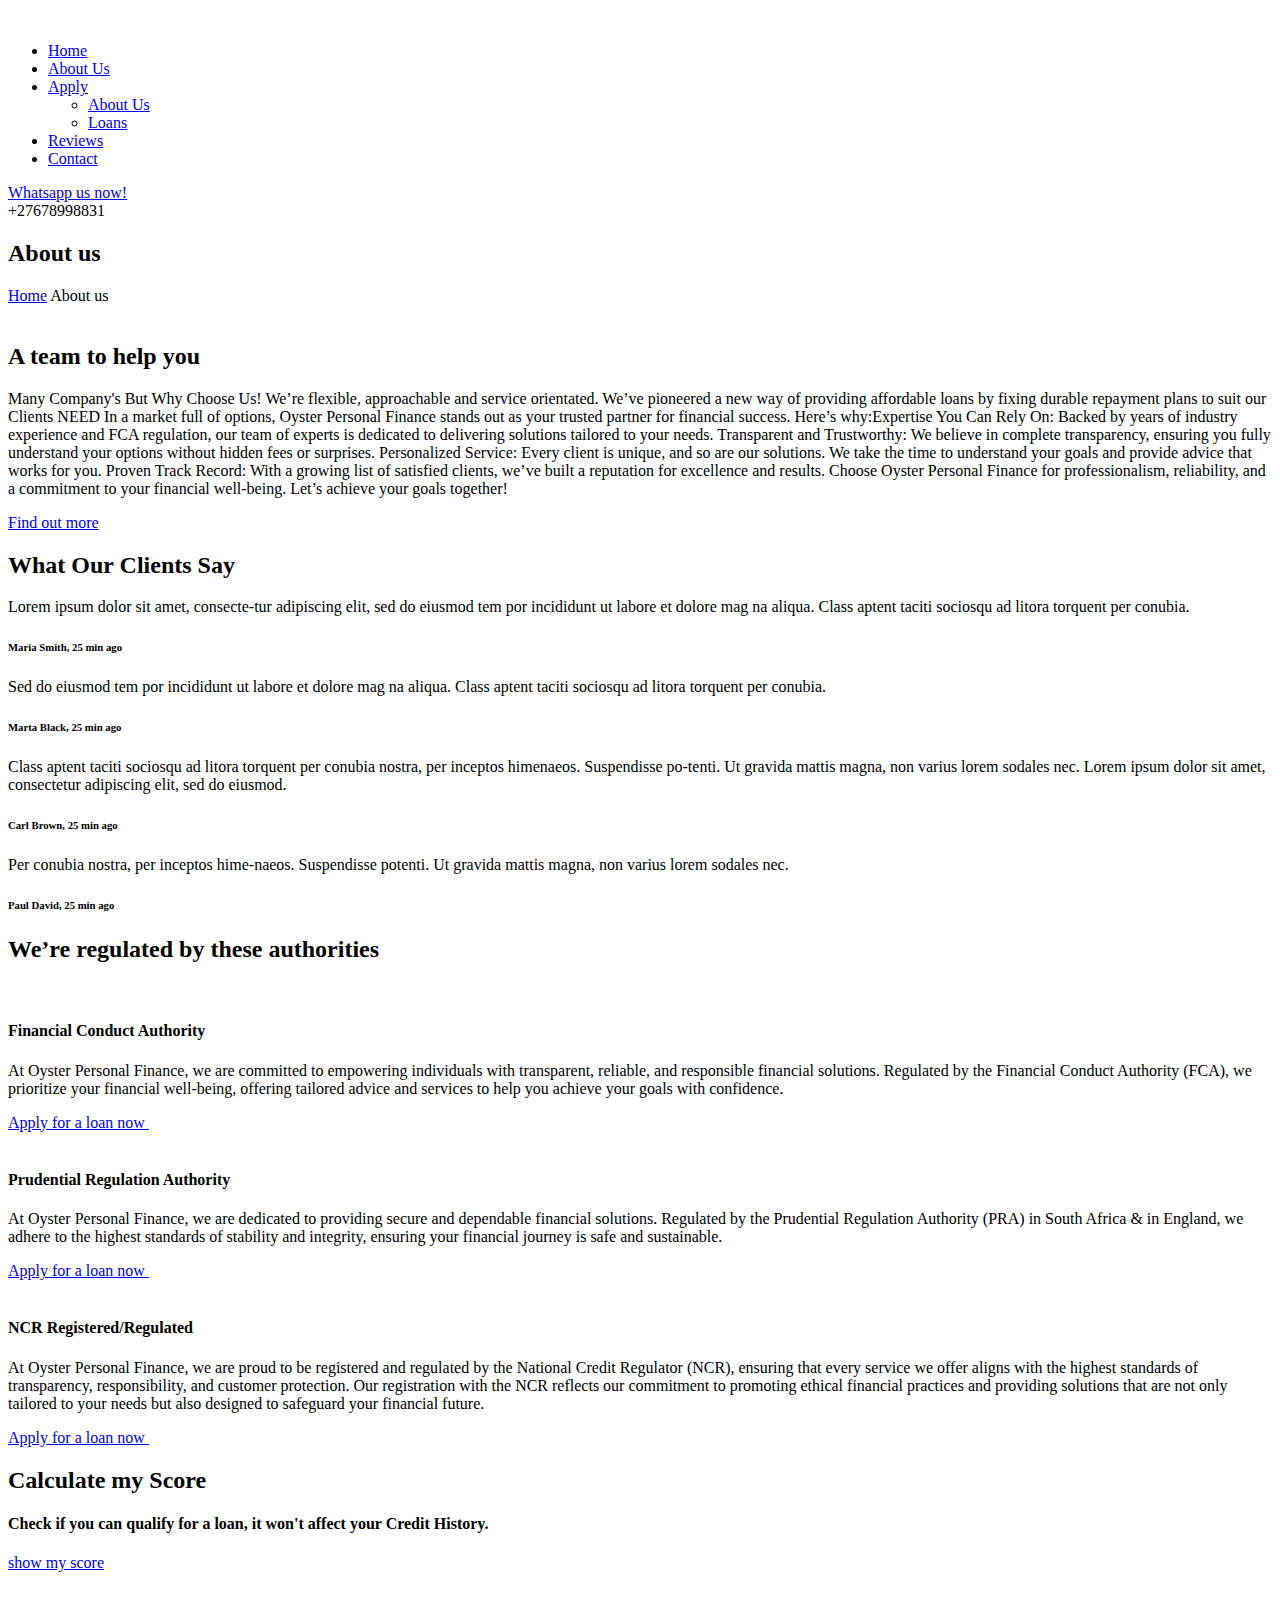
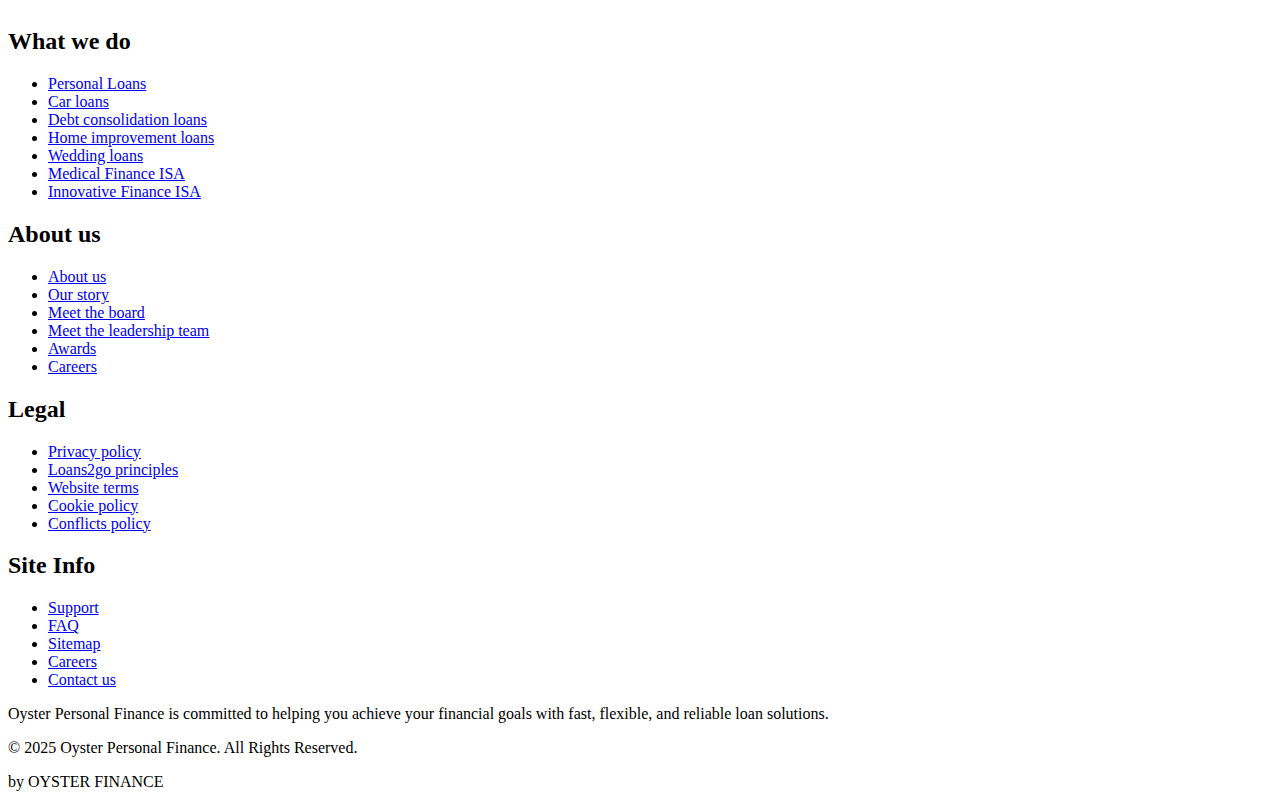
==== about-us.html @ 5c240708 "Add files via upload" ====
<!DOCTYPE html>
<html lang="zxx">
<head>
	<title>OYSTER PERSONAL FINANCE (PTY) LTD | Loans HTML Template</title>
	<meta charset="UTF-8">
	<meta name="description" content="loans HTML Template">
	<meta name="keywords" content="loans, html">
	<meta name="viewport" content="width=device-width, initial-scale=1.0">
	

	<!-- Favicon -->
	<link href="img/favicon.ico" rel="shortcut icon"/>

	<!-- Google font -->
	<link href="https://fonts.googleapis.com/css?family=Open+Sans:300,300i,400,400i,600,600i,700,700i,800,800i&display=swap" rel="stylesheet">
 
	<!-- Stylesheets -->
	<link rel="stylesheet" href="css/bootstrap.min.css"/>
	<link rel="stylesheet" href="css/font-awesome.min.css"/>
	<link rel="stylesheet" href="css/owl.carousel.min.css"/>
	<link rel="stylesheet" href="css/flaticon.css"/>
	<link rel="stylesheet" href="css/slicknav.min.css"/>

	<!-- Main Stylesheets -->
	<link rel="stylesheet" href="css/style.css"/>


	<!--[if lt IE 9]>
		<script src="https://oss.maxcdn.com/html5shiv/3.7.2/html5shiv.min.js"></script>
		<script src="https://oss.maxcdn.com/respond/1.4.2/respond.min.js"></script>
	<![endif]-->

</head>
<body>
	<!-- Page Preloder -->
	<div id="preloder">
		<div class="loader"></div>
	</div>

	<!-- Header Section -->
	<header class="header-section">
		<a href="index.html" class="site-logo">
			<img src="img/logo.png" alt="">
		</a>
		<nav class="header-nav">
			<ul class="main-menu">
				<li><a href="index.html" class="active">Home</a></li>
				<li><a href="about-us.html">About Us</a></li>
				<li><a href="#">Apply</a>
					<ul class="sub-menu">
						<li><a href="about-us.html">About Us</a></li>
						<li><a href="loans.html">Loans</a></li>
					</ul>
				</li>
				<li><a href="Reviews.html">Reviews</a></li>
				<li><a href="contact.html">Contact</a></li>
			</ul>
			<div class="header-right">
				<a href="#" class="hr-btn"><i class="flaticon-029-telephone-1"></i>Whatsapp us now! </a>
				<div class="hr-btn hr-btn-2">+27678998831</div>
			</div>
		</nav>
	</header>
	<!-- Header Section end -->

	<!-- Page top Section end -->
	<section class="page-top-section set-bg" data-setbg="img/page-top-bg/1.jpg">
		<div class="container">
			<h2>About us</h2>
			<nav class="site-breadcrumb">
				<a class="sb-item" href="#">Home</a>
				<span class="sb-item active">About us</span>
			</nav>
		</div>
	</section>
	<!-- Page top Section end -->

	<!-- About Section end -->
	<section class="about-section spad">
		<div class="container">
			<div class="row">
				<div class="col-lg-5">
					<img src="img/about-img.jpg" alt="">
				</div>
				<div class="col-lg-7">
					<div class="about-text">
						<h2>A team to help you</h2>
						<p>Many Company's But Why Choose Us!
We’re flexible, approachable and service orientated. We’ve pioneered a new way of providing affordable loans by fixing durable repayment plans to suit our Clients NEED In a market full of options, Oyster Personal Finance stands out as your trusted partner for financial success. Here’s why:Expertise You Can Rely On: Backed by years of industry experience and FCA regulation, our team of experts is dedicated to delivering solutions tailored to your needs. Transparent and Trustworthy: We believe in complete transparency, ensuring you fully understand your options without hidden fees or surprises. Personalized Service: Every client is unique, and so are our solutions. We take the time to understand your goals and provide advice that works for you. Proven Track Record: With a growing list of satisfied clients, we’ve built a reputation for excellence and results. Choose Oyster Personal Finance for professionalism, reliability, and a commitment to your financial well-being. Let’s achieve your goals together!</p>
						<a href="#" class="site-btn">Find out more</a>
					</div>
				</div>
			</div>
		</div>
	</section>
	<!-- About Section end -->

	<!-- Review Section end -->
	<section class="review-section spad">
		<div class="container">
			<div class="text-center text-white mb-5 pb-2">
				<h2>What Our Clients Say</h2>
			</div>
			<div class="row">
				<div class="col-lg-3 col-sm-6">
					<div class="review-item">
						<div class="rating">
							<i class="fa fa-star"></i>
							<i class="fa fa-star"></i>
							<i class="fa fa-star"></i>
							<i class="fa fa-star"></i>
							<i class="fa fa-star"></i>
						</div>
						<p>Lorem ipsum dolor sit amet, consecte-tur adipiscing elit, sed do eiusmod tem por incididunt ut labore et dolore mag na aliqua.  Class aptent taciti sociosqu ad litora torquent per conubia.</p>
						<h6>Maria Smith, <span>25 min ago</span></h6>
					</div>
				</div>
				<div class="col-lg-3 col-sm-6">
					<div class="review-item">
						<div class="rating">
							<i class="fa fa-star"></i>
							<i class="fa fa-star"></i>
							<i class="fa fa-star"></i>
							<i class="fa fa-star"></i>
							<i class="fa fa-star"></i>
						</div>
						<p>Sed do eiusmod tem por incididunt ut labore et dolore mag na aliqua.  Class aptent taciti sociosqu ad litora torquent per conubia.</p>
						<h6>Marta Black, <span>25 min ago</span></h6>
					</div>
				</div>
				<div class="col-lg-3 col-sm-6">
					<div class="review-item">
						<div class="rating">
							<i class="fa fa-star"></i>
							<i class="fa fa-star"></i>
							<i class="fa fa-star"></i>
							<i class="fa fa-star"></i>
							<i class="fa fa-star"></i>
						</div>
						<p>Class aptent taciti sociosqu ad litora torquent per conubia nostra, per inceptos himenaeos. Suspendisse po-tenti. Ut gravida mattis magna, non varius lorem sodales nec. Lorem ipsum dolor sit amet, consectetur adipiscing elit, sed do eiusmod.</p>
						<h6>Carl Brown, <span>25 min ago</span></h6>
					</div>
				</div>
				<div class="col-lg-3 col-sm-6">
					<div class="review-item">
						<div class="rating">
							<i class="fa fa-star"></i>
							<i class="fa fa-star"></i>
							<i class="fa fa-star"></i>
							<i class="fa fa-star"></i>
							<i class="fa fa-star"></i>
						</div>
						<p>Per conubia nostra, per inceptos hime-naeos. Suspendisse potenti. Ut gravida mattis magna, non varius lorem sodales nec.</p>
						<h6>Paul David, <span>25 min ago</span></h6>
					</div>
				</div>
			</div>
		</div>
	</section>
	<!-- Review Section end -->
	
	<!-- Authorities Section end -->
	<section class="authorities-section spad">
		<div class="container">
			<div class="text-center">
				<h2>We’re regulated by these authorities</h2>
			</div>
			<div class="row">
				<div class="col-lg-4">
					<div class="authoritie-item">
						<img src="img/brands/1.png" alt="">
						<h4>Financial Conduct Authority</h4>
						<p>At Oyster Personal Finance, we are committed to empowering individuals with transparent, reliable, and responsible financial solutions. Regulated by the Financial Conduct Authority (FCA), we prioritize your financial well-being, offering tailored advice and services to help you achieve your goals with confidence.</p>
						<a href="#" class="readmore">Apply for a loan now <img src="img/arrow.png" alt=""></a>
					</div>
				</div>
				<div class="col-lg-4">
					<div class="authoritie-item">
						<img src="img/brands/2.png" alt="">
						<h4>Prudential Regulation Authority</h4>
						<p>At Oyster Personal Finance, we are dedicated to providing secure and dependable financial solutions. Regulated by the Prudential Regulation Authority (PRA) in South Africa & in England, we adhere to the highest standards of stability and integrity, ensuring your financial journey is safe and sustainable.</p>
						<a href="#" class="readmore">Apply for a loan now <img src="img/arrow.png" alt=""></a>
					</div>
				</div>
				<div class="col-lg-4">
					<div class="authoritie-item">
						<img src="img/brands/3.png" alt="">
						<h4>NCR Registered/Regulated</h4>
						<p>At Oyster Personal Finance, we are proud to be registered and regulated by the National Credit Regulator (NCR), ensuring that every service we offer aligns with the highest standards of transparency, responsibility, and customer protection. Our registration with the NCR reflects our commitment to promoting ethical financial practices and providing solutions that are not only tailored to your needs but also designed to safeguard your financial future.</p>
						<a href="#" class="readmore">Apply for a loan now <img src="img/arrow.png" alt=""></a>
					</div>
				</div>
			</div>
		</div>
	</section>
	<!-- Authorities Section end -->

	<!-- Score Section end -->
	<section class="score-section text-white set-bg" data-setbg="img/score-bg.jpg">
		<div class="container">
			<div class="row">
				<div class="col-xl-6 col-lg-8">
					<h2>Calculate my Score</h2>
					<h4>Check if you can qualify for a loan, it won't affect your Credit History.</h4>
					<a href="#" class="site-btn sb-big">show my score</a>
				</div>
			</div>
			<img src="img/hand.png" alt="" class="hand-img">
		</div>
	</section>
	<!-- Score Section end -->

	<!-- Footer Section -->
	<footer class="footer-section">
		<div class="container">
			<a href="index.html" class="footer-logo">
				<img src="img/logo.png" alt="">
			</a>
			<div class="row">
				<div class="col-lg-3 col-sm-6">
					<div class="footer-widget">
						<h2>What we do</h2>
						<ul>
							<li><a href="#">Personal Loans</a></li>
							<li><a href="#">Car loans</a></li>
							<li><a href="#">Debt consolidation loans</a></li>
							<li><a href="#">Home improvement loans</a></li>
							<li><a href="#"> Wedding loans</a></li>
							<li><a href="#">Medical Finance ISA</a></li>
							<li><a href="#">Innovative Finance ISA</a></li>
						</ul>
					</div>
				</div>
				<div class="col-lg-3 col-sm-6">
					<div class="footer-widget">
						<h2>About us</h2>
						<ul>
							<li><a href="#">About us</a></li>
							<li><a href="#">Our story</a></li>
							<li><a href="#">Meet the board</a></li>
							<li><a href="#">Meet the leadership team</a></li>
							<li><a href="#">Awards</a></li>
							<li><a href="#">Careers</a></li>
						</ul>
					</div>
				</div>
				<div class="col-lg-3 col-sm-6">
					<div class="footer-widget">
						<h2>Legal</h2>
						<ul>
							<li><a href="#">Privacy policy</a></li>
							<li><a href="#">Loans2go principles</a></li>
							<li><a href="#">Website terms</a></li>
							<li><a href="#">Cookie policy</a></li>
							<li><a href="#">Conflicts policy</a></li>
						</ul>
					</div>
				</div>
				<div class="col-lg-3 col-sm-6">
					<div class="footer-widget">
						<h2>Site Info</h2>
						<ul>
							<li><a href="#">Support</a></li>
							<li><a href="#">FAQ</a></li>
							<li><a href="#">Sitemap</a></li>
							<li><a href="#">Careers</a></li>
							<li><a href="#">Contact us</a></li>
						</ul>
					</div>
				</div>
			</div>
			<p>Oyster Personal Finance is committed to helping you achieve your financial goals with fast, flexible, and reliable loan solutions.</p>
                <p>&copy; 2025 Oyster Personal Finance. All Rights Reserved.</p>
			<div class=Made with <i class="fa fa-heart-o" aria-hidden="true"></i> by OYSTER FINANCE</a>
</div>
	</footer>
	<!-- Footer Section end -->
	
	<!--====== Javascripts & Jquery ======-->
	<script src="js/jquery-3.2.1.min.js"></script>
	<script src="js/bootstrap.min.js"></script>
	<script src="js/jquery.slicknav.min.js"></script>
	<script src="js/owl.carousel.min.js"></script>
	<script src="js/jquery-ui.min.js"></script>
	<script src="js/main.js"></script>

	</body>
</html>
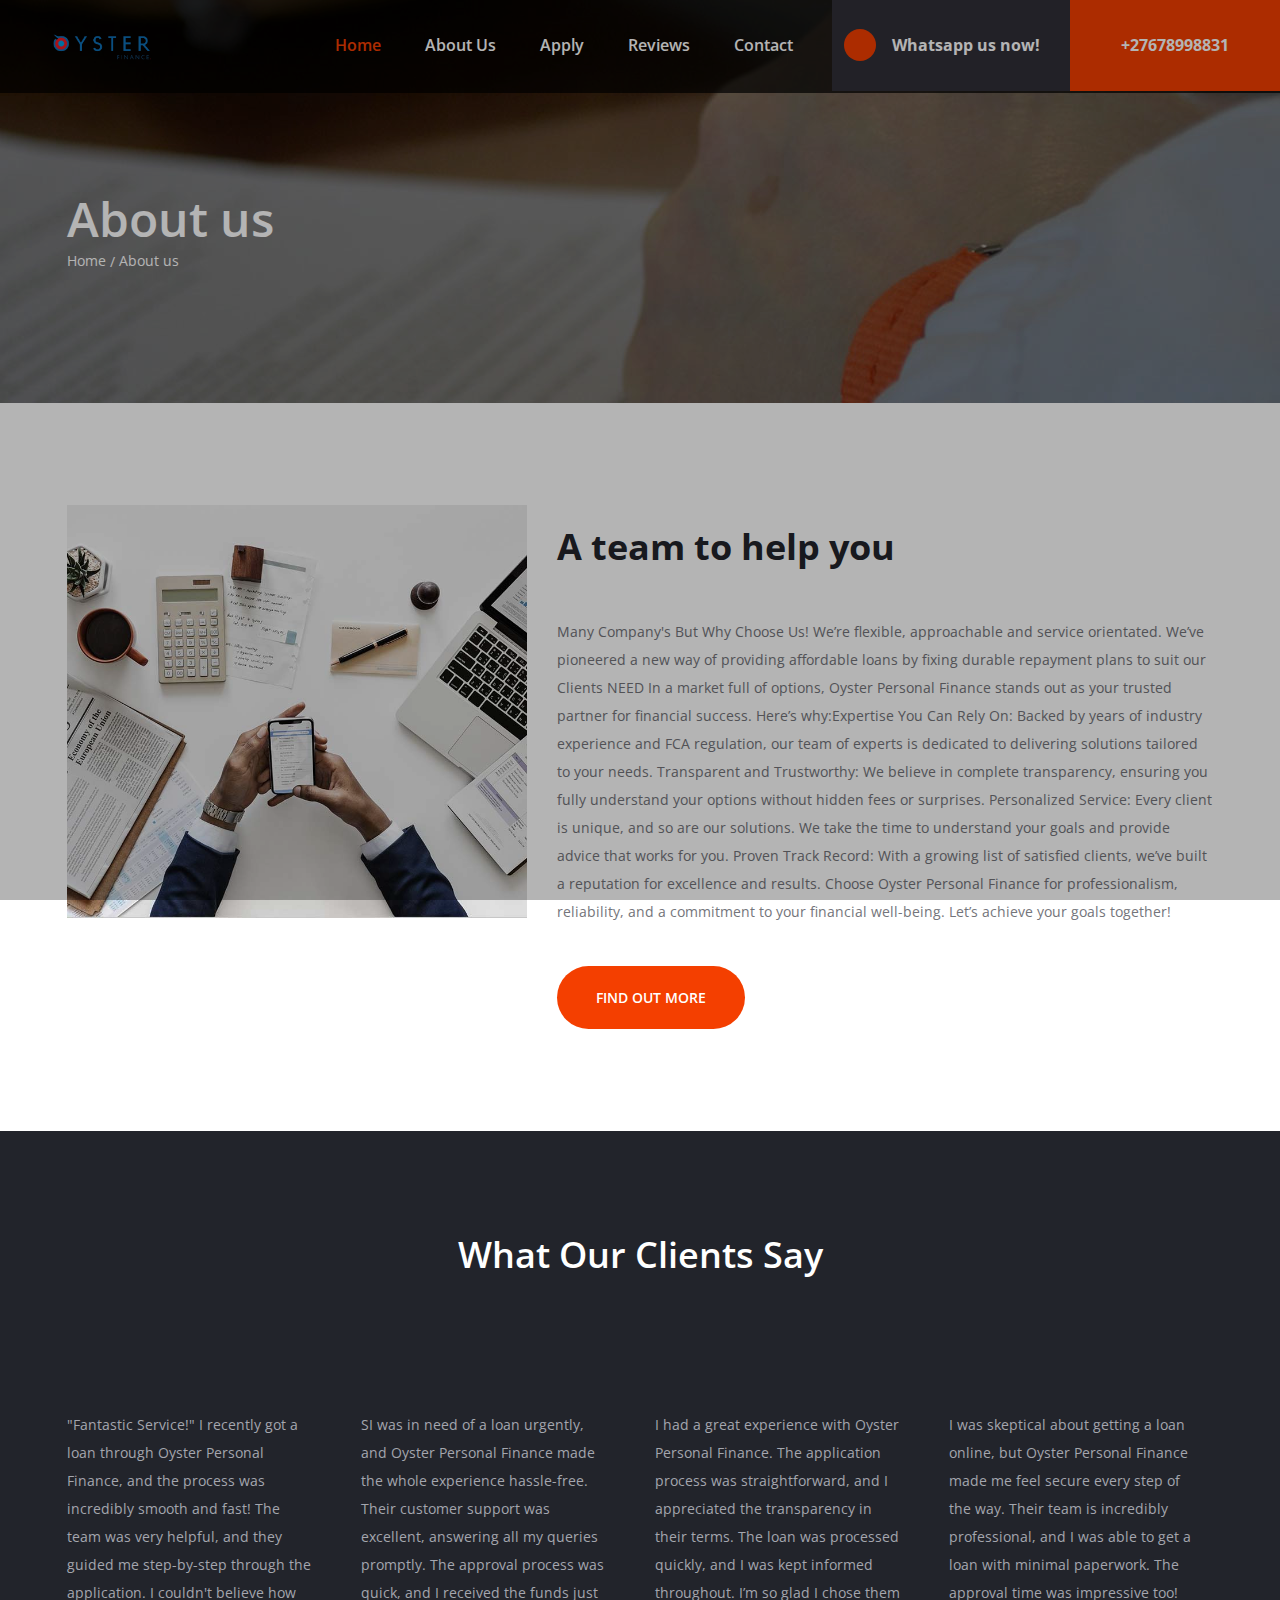
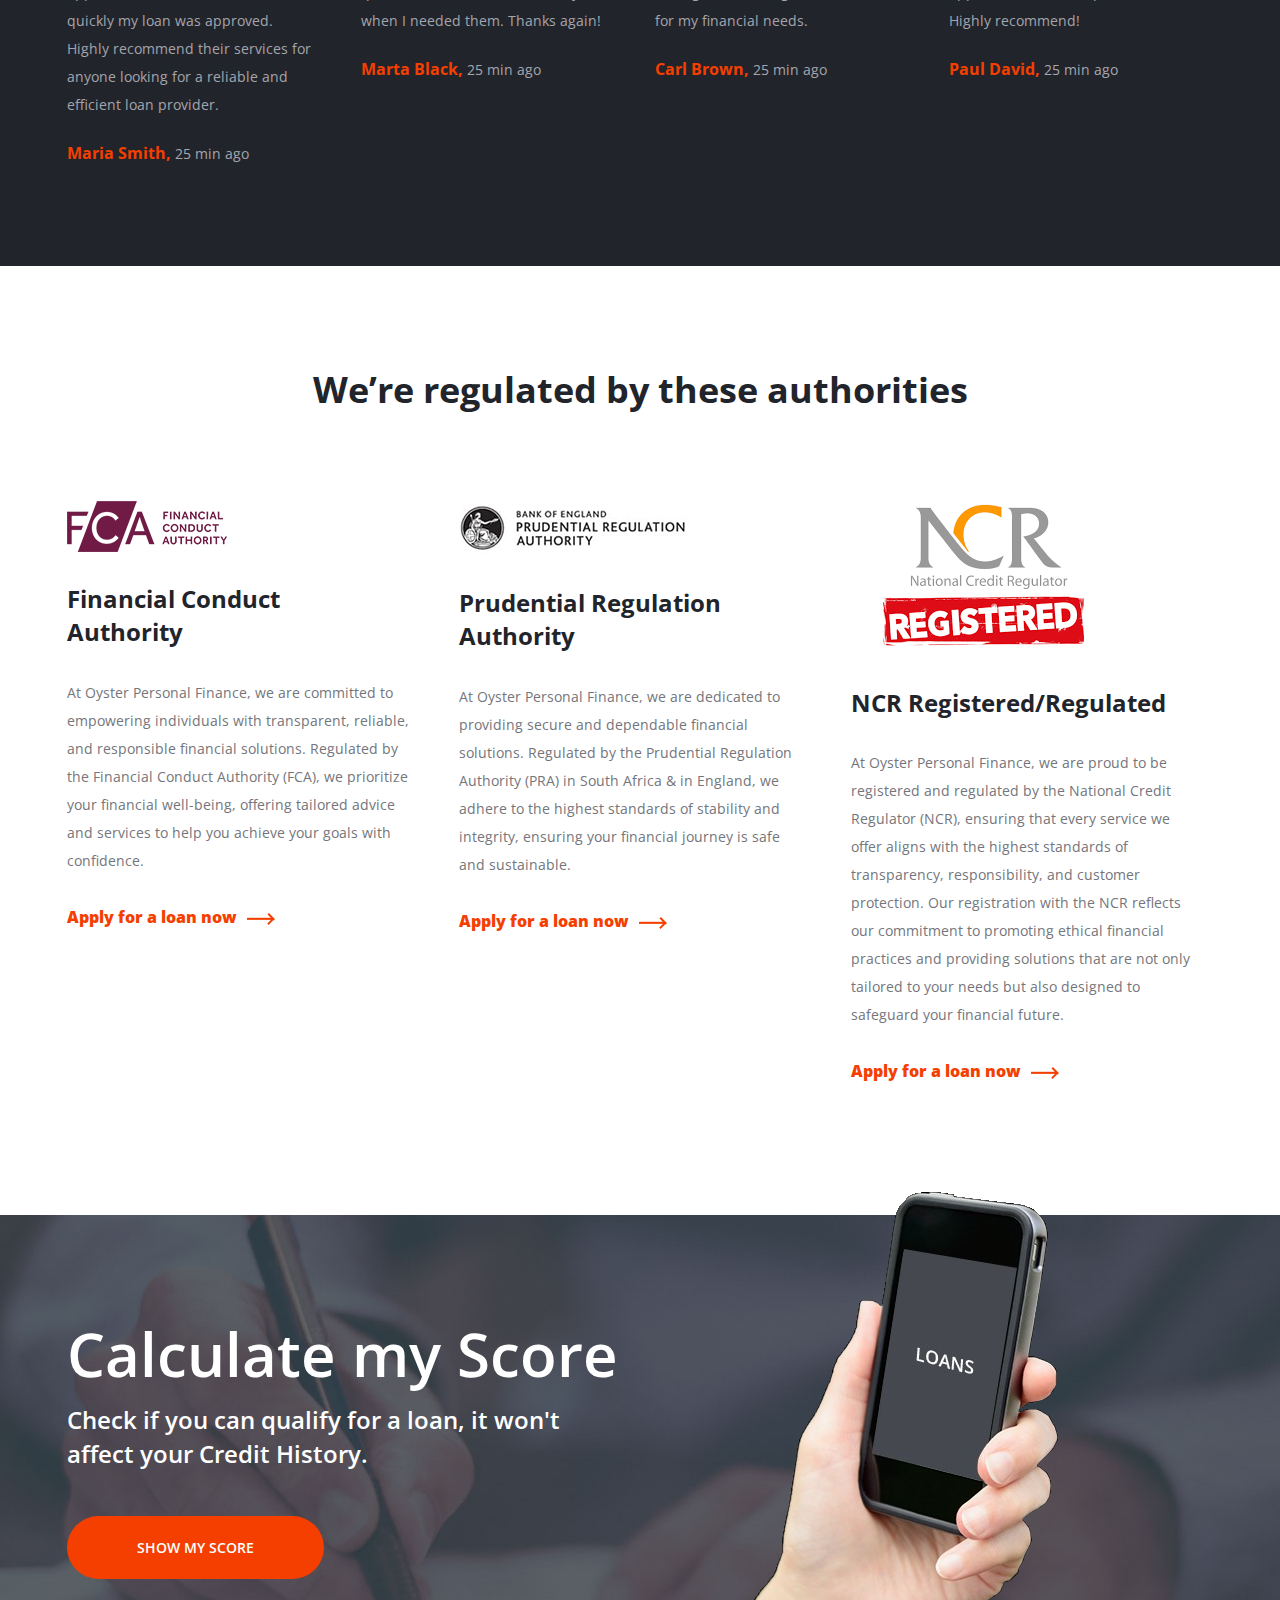
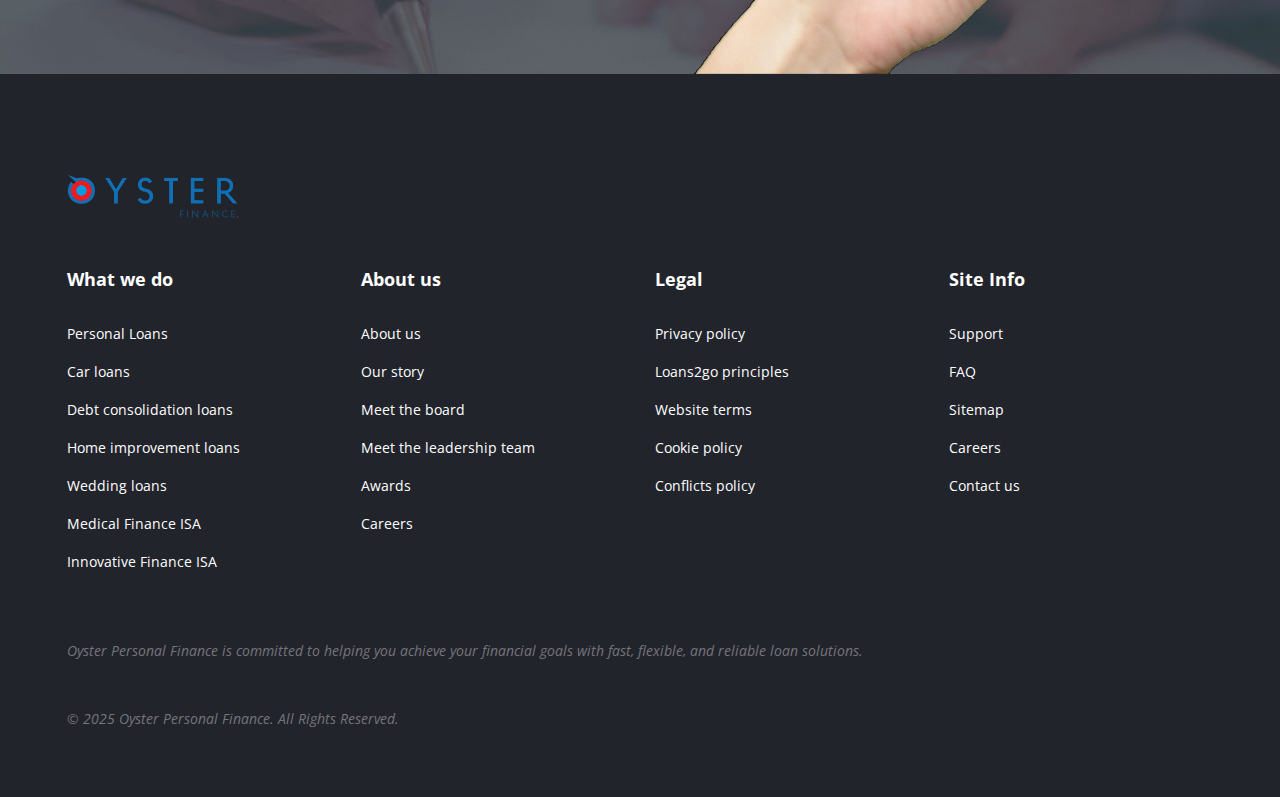
==== commit 603dcefc: "Update about-us.html" ====
--- a/about-us.html
+++ b/about-us.html
@@ -111,7 +111,7 @@
 							<i class="fa fa-star"></i>
 							<i class="fa fa-star"></i>
 						</div>
-						<p>Lorem ipsum dolor sit amet, consecte-tur adipiscing elit, sed do eiusmod tem por incididunt ut labore et dolore mag na aliqua.  Class aptent taciti sociosqu ad litora torquent per conubia.</p>
+						<p>"Fantastic Service!" I recently got a loan through Oyster Personal Finance, and the process was incredibly smooth and fast! The team was very helpful, and they guided me step-by-step through the application. I couldn't believe how quickly my loan was approved. Highly recommend their services for anyone looking for a reliable and efficient loan provider.</p>
 						<h6>Maria Smith, <span>25 min ago</span></h6>
 					</div>
 				</div>
@@ -124,7 +124,7 @@
 							<i class="fa fa-star"></i>
 							<i class="fa fa-star"></i>
 						</div>
-						<p>Sed do eiusmod tem por incididunt ut labore et dolore mag na aliqua.  Class aptent taciti sociosqu ad litora torquent per conubia.</p>
+						<p>SI was in need of a loan urgently, and Oyster Personal Finance made the whole experience hassle-free. Their customer support was excellent, answering all my queries promptly. The approval process was quick, and I received the funds just when I needed them. Thanks again!</p>
 						<h6>Marta Black, <span>25 min ago</span></h6>
 					</div>
 				</div>
@@ -137,7 +137,7 @@
 							<i class="fa fa-star"></i>
 							<i class="fa fa-star"></i>
 						</div>
-						<p>Class aptent taciti sociosqu ad litora torquent per conubia nostra, per inceptos himenaeos. Suspendisse po-tenti. Ut gravida mattis magna, non varius lorem sodales nec. Lorem ipsum dolor sit amet, consectetur adipiscing elit, sed do eiusmod.</p>
+						<p>I had a great experience with Oyster Personal Finance. The application process was straightforward, and I appreciated the transparency in their terms. The loan was processed quickly, and I was kept informed throughout. I’m so glad I chose them for my financial needs.</p>
 						<h6>Carl Brown, <span>25 min ago</span></h6>
 					</div>
 				</div>
@@ -150,7 +150,7 @@
 							<i class="fa fa-star"></i>
 							<i class="fa fa-star"></i>
 						</div>
-						<p>Per conubia nostra, per inceptos hime-naeos. Suspendisse potenti. Ut gravida mattis magna, non varius lorem sodales nec.</p>
+						<p>I was skeptical about getting a loan online, but Oyster Personal Finance made me feel secure every step of the way. Their team is incredibly professional, and I was able to get a loan with minimal paperwork. The approval time was impressive too! Highly recommend!</p>
 						<h6>Paul David, <span>25 min ago</span></h6>
 					</div>
 				</div>
--- a/css/flaticon.css
+++ b/css/flaticon.css
@@ -0,0 +1,69 @@
+	/*
+  	Flaticon icon font: Flaticon
+  	Creation date: 09/01/2018 08:14
+  	*/
+
+@font-face {
+  font-family: "Flaticon";
+  src: url("../icon-fonts/Flaticon.eot");
+  src: url("../icon-fonts/Flaticon.eot?#iefix") format("embedded-opentype"),
+       url("../icon-fonts/Flaticon.woff") format("woff"),
+       url("../icon-fonts/Flaticon.ttf") format("truetype"),
+       url("../icon-fonts/Flaticon.svg#Flaticon") format("svg");
+  font-weight: normal;
+  font-style: normal;
+}
+
+@media screen and (-webkit-min-device-pixel-ratio:0) {
+  @font-face {
+    font-family: "Flaticon";
+    src: url("../icon-fonts/Flaticon.svg#Flaticon") format("svg");
+  }
+}
+
+[class^="flaticon-"]:before, [class*=" flaticon-"]:before,
+[class^="flaticon-"]:after, [class*=" flaticon-"]:after {   
+  font-family: Flaticon;
+  font-style: normal;
+}
+
+.flaticon-001-headset:before { content: "\f100"; }
+.flaticon-002-woman:before { content: "\f101"; }
+.flaticon-003-like:before { content: "\f102"; }
+.flaticon-004-assistance:before { content: "\f103"; }
+.flaticon-005-megaphone:before { content: "\f104"; }
+.flaticon-006-smartphone-2:before { content: "\f105"; }
+.flaticon-007-house:before { content: "\f106"; }
+.flaticon-008-id-card:before { content: "\f107"; }
+.flaticon-009-fax:before { content: "\f108"; }
+.flaticon-010-contract:before { content: "\f109"; }
+.flaticon-011-smartphone-1:before { content: "\f10a"; }
+.flaticon-012-24-hours:before { content: "\f10b"; }
+.flaticon-013-mail:before { content: "\f10c"; }
+.flaticon-014-agenda-1:before { content: "\f10d"; }
+.flaticon-015-worldwide-1:before { content: "\f10e"; }
+.flaticon-016-smartphone:before { content: "\f10f"; }
+.flaticon-017-mobile-phone:before { content: "\f110"; }
+.flaticon-018-map:before { content: "\f111"; }
+.flaticon-019-message:before { content: "\f112"; }
+.flaticon-020-telephone-3:before { content: "\f113"; }
+.flaticon-021-email:before { content: "\f114"; }
+.flaticon-022-agenda:before { content: "\f115"; }
+.flaticon-023-worldwide:before { content: "\f116"; }
+.flaticon-024-laptop:before { content: "\f117"; }
+.flaticon-025-arroba:before { content: "\f118"; }
+.flaticon-026-chat-1:before { content: "\f119"; }
+.flaticon-027-mouse:before { content: "\f11a"; }
+.flaticon-028-telephone-2:before { content: "\f11b"; }
+.flaticon-029-telephone-1:before { content: "\f11c"; }
+.flaticon-030-telephone:before { content: "\f11d"; }
+.flaticon-031-link:before { content: "\f11e"; }
+.flaticon-032-placeholder:before { content: "\f11f"; }
+.flaticon-033-chat:before { content: "\f120"; }
+.flaticon-034-printer:before { content: "\f121"; }
+.flaticon-035-calendar:before { content: "\f122"; }
+.flaticon-036-customer-service:before { content: "\f123"; }
+.flaticon-037-responsive:before { content: "\f124"; }
+.flaticon-038-wall-clock:before { content: "\f125"; }
+.flaticon-039-info:before { content: "\f126"; }
+.flaticon-040-sms:before { content: "\f127"; }--- a/css/style.css
+++ b/css/style.css
@@ -0,0 +1,1608 @@
+/* =================================
+------------------------------------
+  oyster finance | Loans HTML Template
+  Version: 1.0
+ ------------------------------------
+ ====================================*/
+
+/*----------------------------------------*/
+/* Template default CSS
+/*----------------------------------------*/
+
+html,
+body {
+	height: 100%;
+	font-family: "Open Sans", sans-serif;
+	-webkit-font-smoothing: antialiased;
+	font-smoothing: antialiased;
+}
+
+h1,
+h2,
+h3,
+h4,
+h5,
+h6 {
+	margin: 0;
+	color: #22242b;
+	font-weight: 600;
+}
+
+h1 {
+	font-size: 70px;
+}
+
+h2 {
+	font-size: 36px;
+}
+
+h3 {
+	font-size: 30px;
+}
+
+h4 {
+	font-size: 24px;
+}
+
+h5 {
+	font-size: 18px;
+}
+
+h6 {
+	font-size: 16px;
+}
+
+p {
+	font-size: 14px;
+	color: #74757b;
+	line-height: 2;
+}
+
+img {
+	max-width: 100%;
+}
+
+input:focus,
+select:focus,
+button:focus,
+textarea:focus {
+	outline: none;
+}
+
+a:hover,
+a:focus {
+	text-decoration: none;
+	outline: none;
+}
+
+ul,
+ol {
+	padding: 0;
+	margin: 0;
+}
+
+/*---------------------
+Helper CSS
+ -----------------------*/
+
+.section-title {
+	text-align: center;
+}
+
+.section-title h2 {
+	font-size: 36px;
+}
+
+.set-bg {
+	background-repeat: no-repeat;
+	background-size: cover;
+	background-position: top center;
+}
+
+.spad {
+	padding-top: 102px;
+	padding-bottom: 102px;
+}
+
+.text-white h1,
+.text-white h2,
+.text-white h3,
+.text-white h4,
+.text-white h5,
+.text-white h6,
+.text-white p,
+.text-white span,
+.text-white li,
+.text-white a {
+	color: #fff;
+}
+
+/*---------------------
+Commom elements
+ -----------------------*/
+
+.elements-section {
+	padding-bottom: 0;
+}
+
+.element {
+	margin-bottom: 70px;
+}
+
+.element .el-title {
+	font-weight: 700;
+	margin-bottom: 60px;
+}
+
+/* buttons */
+
+.site-btn {
+	display: inline-block;
+	border: none;
+	font-size: 14px;
+	font-weight: 600;
+	min-width: 188px;
+	padding: 22px 35px;
+	border-radius: 50px;
+	text-transform: uppercase;
+	background: #f43f00;
+	color: #fff;
+	line-height: normal;
+	cursor: pointer;
+	text-align: center;
+}
+
+.site-btn:hover {
+	color: #fff;
+}
+
+.site-btn.sb-dark {
+	background: #22242b;
+}
+
+.site-btn.sb-big {
+	min-width: 257px;
+}
+
+/* Accordion */
+
+.accordion-area .panel {
+	margin-bottom: 16px;
+}
+
+.accordion-area .panel-link:after {
+	content: "+";
+	position: absolute;
+	font-size: 18px;
+	font-weight: 700;
+	right: 32px;
+	top: 50%;
+	color: #000;
+	line-height: 16px;
+	margin-top: -8px;
+	margin-left: -4px;
+}
+
+.accordion-area .panel-header .panel-link.active {
+	background: #f43f00;
+	color: #fff;
+}
+
+.accordion-area .panel-header .panel-link.collapsed {
+	background: #ebf0f3;
+	color: #22242b;
+}
+
+.accordion-area .panel-header .panel-link.collapsed:after {
+	content: "+";
+	color: #1d1d1d;
+}
+
+.accordion-area .panel-link.active:after {
+	content: "-";
+	margin-top: -10px;
+	color: #fff;
+}
+
+.accordion-area .panel-link {
+	text-align: left;
+	border: none;
+	position: relative;
+	width: 100%;
+	padding: 21px 40px;
+	padding-right: 45px;
+	font-size: 14px;
+	font-weight: 700;
+	text-transform: uppercase;
+	border-radius: 60px;
+	color: #000;
+	cursor: pointer;
+	background: #ebf0f3;
+}
+
+.accordion-area .panel-body p {
+	margin-bottom: 0;
+	padding-top: 25px;
+}
+
+/* tab */
+
+.tab-element .nav-tabs {
+	border-bottom: none;
+}
+
+.tab-element .nav-tabs .nav-link {
+	border-radius: 0;
+	font-size: 14px;
+	font-weight: 700;
+	color: #1f1f1f;
+	border: none;
+	padding: 21px 48px;
+	margin-right: 6px;
+	border-radius: 70px;
+	background: #ebf0f3;
+	margin-bottom: 10px;
+}
+
+.tab-element .nav-tabs .nav-item:last-child .nav-link {
+	margin-right: 0;
+}
+
+.tab-element .nav-tabs .nav-link.active {
+	background: #f43f00;
+	color: #fff;
+}
+
+.tab-element .nav-tabs .nav-link:focus,
+.tab-element .nav-tabs .nav-link:hover {
+	border: none;
+}
+
+.tab-element .tab-pane p {
+	padding-top: 15px;
+}
+
+/* Circle progress */
+
+.circle-progress {
+	text-align: center;
+	display: block;
+	position: relative;
+	margin-bottom: 30px;
+}
+
+.circle-progress canvas {
+	-webkit-transform: rotate(90deg);
+	transform: rotate(90deg);
+}
+
+.circle-progress .progress-info {
+	position: absolute;
+	width: 100%;
+	top: 50%;
+	margin-top: -30px;
+}
+
+.circle-progress .progress-info h2 {
+	font-size: 30px;
+	font-weight: 700;
+}
+
+.circle-progress .progress-info p {
+	font-size: 14px;
+	margin-bottom: 0;
+	line-height: 1.2;
+}
+
+/* Milestones */
+
+.milestone {
+	margin-bottom: 30px;
+}
+
+.milestone-icon {
+	float: left;
+	font-size: 62px;
+	color: #f43f00;
+	width: 75px;
+}
+
+.milestone-text {
+	overflow: hidden;
+	padding-top: 15px;
+}
+
+.milestone-text h3 {
+	font-weight: 700;
+}
+
+.milestone-text p {
+	margin-bottom: 0;
+}
+
+/* Icon Box */
+
+.icon-box-item {
+	margin-bottom: 30px;
+}
+
+.icon-box-item .ib-icon {
+	width: 76px;
+	height: 76px;
+	display: -webkit-box;
+	display: -ms-flexbox;
+	display: flex;
+	-webkit-box-align: center;
+	-ms-flex-align: center;
+	align-items: center;
+	-webkit-box-pack: center;
+	-ms-flex-pack: center;
+	justify-content: center;
+	font-size: 39px;
+	color: #f43f00;
+	border: 3px solid #f43f00;
+	border-radius: 50%;
+	float: left;
+	margin-right: 20px;
+	-webkit-transition: all 0.4s;
+	transition: all 0.4s;
+}
+
+.icon-box-item .ib-text {
+	overflow: hidden;
+	padding-top: 3px;
+}
+
+.icon-box-item .ib-text h5 {
+	margin-bottom: 15px;
+}
+
+.icon-box-item:hover .ib-icon {
+	background: #f43f00;
+	color: #fff;
+}
+
+/* Preloder */
+
+#preloder {
+	position: fixed;
+	width: 100%;
+	height: 100%;
+	top: 0;
+	left: 0;
+	z-index: 999999;
+	background: #000;
+}
+
+.loader {
+	width: 40px;
+	height: 40px;
+	position: absolute;
+	top: 50%;
+	left: 50%;
+	margin-top: -13px;
+	margin-left: -13px;
+	border-radius: 60px;
+	animation: loader 0.8s linear infinite;
+	-webkit-animation: loader 0.8s linear infinite;
+}
+
+@keyframes loader {
+	0% {
+		-webkit-transform: rotate(0deg);
+		transform: rotate(0deg);
+		border: 4px solid #f44336;
+		border-left-color: transparent;
+	}
+	50% {
+		-webkit-transform: rotate(180deg);
+		transform: rotate(180deg);
+		border: 4px solid #673ab7;
+		border-left-color: transparent;
+	}
+	100% {
+		-webkit-transform: rotate(360deg);
+		transform: rotate(360deg);
+		border: 4px solid #f44336;
+		border-left-color: transparent;
+	}
+}
+
+@-webkit-keyframes loader {
+	0% {
+		-webkit-transform: rotate(0deg);
+		border: 4px solid #f44336;
+		border-left-color: transparent;
+	}
+	50% {
+		-webkit-transform: rotate(180deg);
+		border: 4px solid #673ab7;
+		border-left-color: transparent;
+	}
+	100% {
+		-webkit-transform: rotate(360deg);
+		border: 4px solid #f44336;
+		border-left-color: transparent;
+	}
+}
+
+/*------------------
+Header section
+ ---------------------*/
+
+.header-section {
+	position: absolute;
+	width: 100%;
+	left: 0;
+	top: 0;
+	padding-left: 53px;
+	background: rgba(0, 0, 0, 0.7);
+	z-index: 999;
+}
+
+.header-nav {
+	text-align: right;
+}
+
+.site-logo {
+	float: left;
+	display: inline-block;
+	padding: 33px 0;
+	width: 8%;
+}
+
+.main-menu {
+	display: inline-block;
+	padding-right: 50px;
+}
+
+.main-menu li {
+	display: inline-block;
+	position: relative;
+}
+
+.main-menu li a {
+	display: block;
+	font-size: 16px;
+	color: #ffffff;
+	font-weight: 600;
+	padding: 33px 5px;
+	margin-right: 55px;
+}
+
+.main-menu li a:hover,
+.main-menu li a.active {
+	color: #f43f00;
+}
+
+.main-menu li:hover>.sub-menu {
+	visibility: visible;
+	opacity: 1;
+	margin-top: 0;
+}
+
+.main-menu .sub-menu {
+	position: absolute;
+	list-style: none;
+	width: 220px;
+	left: 0;
+	top: 100%;
+	text-align: left;
+	padding: 20px 0;
+	visibility: hidden;
+	opacity: 0;
+	margin-top: 50px;
+	background: #fff;
+	z-index: 99;
+	-webkit-transition: all 0.4s;
+	transition: all 0.4s;
+	-webkit-box-shadow: 2px 7px 20px rgba(0, 0, 0, 0.15);
+	box-shadow: 2px 7px 20px rgba(0, 0, 0, 0.15);
+}
+
+.main-menu .sub-menu li {
+	display: block;
+}
+
+.main-menu .sub-menu li a {
+	display: block;
+	color: #000;
+	margin-left: 0;
+	padding: 5px 20px;
+}
+
+.main-menu .sub-menu li a:hover {
+	color: #f43f00;
+}
+
+.header-right {
+	display: -webkit-inline-box;
+	display: -ms-inline-flexbox;
+	display: inline-flex;
+}
+
+.header-right .hr-btn {
+	color: #fff;
+	font-size: 16px;
+	font-weight: 700;
+	background: #313038;
+	padding: 36px 30px 36px 60px;
+	line-height: 1.2;
+	position: relative;
+}
+
+.header-right .hr-btn i {
+	position: absolute;
+	width: 32px;
+	height: 32px;
+	top: 29px;
+	left: 12px;
+	display: inline-block;
+	text-align: center;
+	background: #f43f00;
+	border-radius: 50%;
+	font-size: 16px;
+	font-weight: 300;
+	padding-top: 6px;
+	margin-right: 16px;
+}
+
+.header-right .hr-btn.hr-btn-2 {
+	background: #f43f00;
+	padding: 36px 20px;
+	min-width: 236px;
+	text-align: center;
+}
+
+.slicknav_menu {
+	display: none;
+}
+
+/* ----------------
+Hero section
+ ---------------------*/
+
+.hero-section {
+	padding-top: 191px;
+	padding-bottom: 108px;
+	position: relative;
+}
+
+.hero-section .container {
+	position: relative;
+	z-index: 99;
+}
+
+.hero-slider {
+	position: absolute;
+	width: 100%;
+	height: 100%;
+	left: 0;
+	top: 0;
+}
+
+.hero-slider .owl-stage-outer,
+.hero-slider .owl-stage,
+.hero-slider .owl-item,
+.hero-slider .hs-item {
+	height: 100%;
+}
+
+.hero-slider .owl-dots {
+	position: absolute;
+	max-width: 1146px;
+	width: 100%;
+	bottom: 34px;
+	left: calc(50% - 573px);
+}
+
+.hero-slider .owl-dots .owl-dot {
+	display: inline-block;
+	width: 8px;
+	height: 8px;
+	border-radius: 10px;
+	margin-right: 7px;
+	background: #fff;
+}
+
+.hero-slider .owl-dots .owl-dot:last-child {
+	margin-right: 0;
+}
+
+.hero-slider .owl-dots .owl-dot.active {
+	background: #f43f00;
+}
+
+.hs-text {
+	padding-top: 95px;
+	padding-right: 10px;
+}
+
+.hs-text h2 {
+	font-size: 60px;
+	color: #fff;
+	margin-bottom: 30px;
+	line-height: 1.1;
+}
+
+.hs-text p {
+	color: #fff;
+	margin-bottom: 30px;
+}
+
+.hero-form {
+	background: #22242b;
+	padding: 63px 42px 73px;
+}
+
+.hero-form input {
+	width: 100%;
+	height: 49px;
+	padding: 5px 26px;
+	margin-bottom: 30px;
+	border: none;
+	font-size: 14px;
+	color: #838383;
+	font-style: italic;
+}
+
+.hero-form p {
+	font-size: 11px;
+	font-style: italic;
+	margin-bottom: 25px;
+}
+
+/* ----------------
+CTA section
+ ---------------------*/
+
+.cta-section {
+	text-align: center;
+	padding: 100px 0 78px;
+}
+
+.cta-section h2 {
+	font-size: 48px;
+	margin-bottom: 10px;
+}
+
+.cta-section h2 strong {
+	font-weight: 900;
+	color: #f43f00;
+}
+
+.cta-section h5 {
+	color: #74757b;
+	margin-bottom: 35px;
+}
+
+/* ----------------
+Feature section
+ ---------------------*/
+
+.feature-item {
+	margin-bottom: 70px;
+}
+
+.feature-item:last-child {
+	margin-bottom: 0;
+}
+
+.feature-text {
+	padding-top: 50px;
+}
+
+.feature-text h2 {
+	margin-bottom: 35px;
+}
+
+.feature-text p {
+	margin-bottom: 38px;
+}
+
+.readmore {
+	font-size: 16px;
+	color: #f43f00;
+	font-weight: 900;
+}
+
+.readmore img {
+	padding-left: 6px;
+	margin-bottom: 0;
+}
+
+/* ----------------
+Help section
+ ---------------------*/
+
+.help-section {
+	background: #22242b;
+}
+
+.help-list {
+	list-style: none;
+	padding-top: 55px;
+}
+
+.help-list li {
+	padding: 6px 0;
+	padding-left: 60px;
+	margin-bottom: 22px;
+	font-size: 18px;
+	font-weight: 600;
+	color: #fff;
+	position: relative;
+}
+
+.help-list li:last-child {
+	margin-bottom: 0;
+}
+
+.help-list li::after {
+	position: absolute;
+	content: url(../img/ok-icon.png);
+	left: 0;
+	top: -1px;
+}
+
+/* ----------------
+Info section
+ ---------------------*/
+
+.info-section {
+	padding-bottom: 90px;
+}
+
+.info-text {
+	padding-top: 30px;
+}
+
+.info-text h2 {
+	margin-bottom: 10px;
+	font-weight: 700;
+}
+
+.info-text h5 {
+	margin-bottom: 35px;
+	color: #76787f;
+}
+
+.info-text p {
+	margin-bottom: 40px;
+}
+
+.info-text ul {
+	list-style: none;
+}
+
+.info-text ul li {
+	font-size: 30px;
+	font-weight: 700;
+	color: #f43f00;
+	margin-bottom: 10px;
+}
+
+/* ----------------
+Score section
+ ---------------------*/
+
+.score-section .container {
+	padding: 103px 15px 95px;
+	position: relative;
+}
+
+.score-section h2 {
+	font-size: 60px;
+	margin-bottom: 13px;
+}
+
+.score-section h4 {
+	margin-bottom: 45px;
+	line-height: 1.4;
+}
+
+.score-section .hand-img {
+	position: absolute;
+	right: 170px;
+	bottom: 0;
+}
+
+/* ----------------
+Footer section
+ ---------------------*/
+
+.footer-section {
+	padding: 100px 0 0;
+	background: #22242b;
+}
+
+.footer-section p {
+	font-style: italic;
+	margin-bottom: 40px;
+}
+
+.footer-logo {
+	display: inline-block;
+	margin-bottom: 50px;
+	width: 15%;
+}
+
+.footer-widget {
+	margin-bottom: 50px;
+}
+
+.footer-widget h2 {
+	font-size: 18px;
+	font-weight: 700;
+	margin-bottom: 30px;
+	color: #fff;
+}
+
+.footer-widget ul {
+	list-style: none;
+}
+
+.footer-widget ul li a {
+	display: inline-block;
+	font-size: 14px;
+	color: #ffffff;
+	margin-bottom: 15px;
+}
+
+.copyright {
+	color: #74757b;
+	font-size: 14px;
+	padding-bottom: 20px;
+}
+
+.copyright i {
+	color: #f43f00;
+}
+
+.copyright a {
+	color: #74757b;
+}
+
+.copyright a:hover {
+	color: #f43f00;
+}
+
+/* ----------------
+Other Pages
+ ---------------------*/
+
+.page-top-section {
+	height: 403px;
+	padding-top: 190px;
+}
+
+.page-top-section h2 {
+	font-size: 48px;
+	color: #fff;
+}
+
+.site-breadcrumb .sb-item {
+	font-size: 14px;
+	color: #fff;
+	position: relative;
+	padding-right: 9px;
+}
+
+.site-breadcrumb .sb-item:after {
+	position: absolute;
+	content: "/";
+	font-size: 14px;
+	color: #fff;
+	right: 0;
+	top: 0;
+}
+
+.site-breadcrumb .sb-item:last-child:after {
+	display: none;
+}
+
+/* ----------------
+About Page
+ ------------------*/
+
+.about-text {
+	padding-top: 20px;
+}
+
+.about-text h2 {
+	font-weight: 700;
+	margin-bottom: 50px;
+}
+
+.about-text p {
+	margin-bottom: 40px;
+}
+
+.review-section {
+	background: #22242b;
+}
+
+.review-item {
+	padding-right: 15px;
+	padding-top: 30px;
+}
+
+.review-item p {
+	color: #a4a6ae;
+	margin-bottom: 25px;
+}
+
+.review-item h6 {
+	font-weight: 700;
+	color: #f43f00;
+}
+
+.review-item h6 span {
+	font-size: 14px;
+	font-weight: 400;
+	color: #a4a6ae;
+}
+
+.rating {
+	margin-bottom: 25px;
+}
+
+.rating i {
+	display: inline-block;
+	margin-right: 3px;
+	font-size: 18px;
+	color: #ffd200;
+}
+
+.authorities-section h2 {
+	font-weight: 700;
+	margin-bottom: 90px;
+}
+
+.authoritie-item {
+	padding-right: 15px;
+	margin-bottom: 30px;
+}
+
+.authoritie-item img {
+	margin-bottom: 30px;
+}
+
+.authoritie-item h4 {
+	padding-right: 30px;
+	font-weight: 700;
+	margin-bottom: 30px;
+	line-height: 1.4;
+}
+
+.authoritie-item p {
+	margin-bottom: 30px;
+}
+
+.authoritie-item .readmore img {
+	margin-bottom: 0;
+}
+
+/* --------------
+Loans Page
+ ------------------*/
+
+.loans-text {
+	padding-top: 15px;
+}
+
+.loans-text h2 {
+	font-weight: 700;
+	margin-bottom: 30px;
+	line-height: 1.4;
+}
+
+.loans-text p {
+	margin-bottom: 30px;
+}
+
+.loans-text ul {
+	padding-left: 40px;
+	list-style: none;
+	margin-bottom: 40px;
+}
+
+.loans-text ul li {
+	font-size: 14px;
+	font-weight: 600;
+	margin-bottom: 25px;
+	padding-left: 30px;
+	position: relative;
+}
+
+.loans-text ul li:after {
+	position: absolute;
+	content: url("../img/check-icon.png");
+	left: 0;
+	top: 2px;
+}
+
+.loans-calculator-section {
+	background: #22242b;
+}
+
+.loans-calculator {
+	padding: 75px 67px 70px 59px;
+	background: #fff;
+}
+
+.loans-calculator .ls-result {
+	text-align: center;
+	font-size: 16px;
+	font-weight: 600;
+	color: #74757b;
+	padding: 22px 15px;
+	margin-bottom: 25px;
+	border-radius: 100px;
+	line-height: 1.1;
+	border: 1px solid #e4e8ea;
+	background: #ebf0f3;
+}
+
+.loans-calculator p {
+	font-style: italic;
+	margin-bottom: 20px;
+	padding-right: 30px;
+}
+
+.loans-calculator .slider-input-warp {
+	padding-right: 83px;
+	padding-left: 9px;
+	background: #ebf0f3;
+}
+
+.lc-control-btn {
+	display: -webkit-inline-box;
+	display: -ms-inline-flexbox;
+	display: inline-flex;
+	-webkit-box-align: center;
+	-ms-flex-align: center;
+	align-items: center;
+	-webkit-box-pack: center;
+	-ms-flex-pack: center;
+	justify-content: center;
+	width: 30px;
+	height: 30px;
+	font-size: 18px;
+	background: #ebf0f3;
+	margin-bottom: 50px;
+	border-radius: 40px;
+	font-weight: 700;
+	font-style: italic;
+	cursor: pointer;
+}
+
+.lc-control-btn.ici {
+	float: right;
+}
+
+.ui-widget-content {
+	border: none;
+	background: #ebf0f3;
+}
+
+.ui-widget.ui-widget-content {
+	border: none;
+}
+
+.ui-widget-header {
+	background: #ebf0f3;
+	border-radius: 0;
+}
+
+.ui-slider-horizontal {
+	height: 5px;
+}
+
+.ui-slider .ui-slider-handle {
+	top: -17px;
+	width: 93px;
+	height: 41px;
+	border: none;
+	color: #fff;
+	font-size: 16px;
+	font-weight: 600;
+	padding-top: 10px;
+	border-radius: 80px;
+	text-align: center;
+	background: #f43f00;
+}
+
+.ui-slider .ui-slider-handle:focus {
+	outline: 0;
+}
+
+.calculator-scale {
+	position: relative;
+	margin-bottom: 10px;
+	height: 17px;
+}
+
+.calculator-scale span {
+	height: 13px;
+	width: 2px;
+	background: #ebf0f3;
+	position: absolute;
+	top: 4px;
+}
+
+.calculator-scale span:nth-child(1) {
+	left: 0;
+}
+
+.calculator-scale span:nth-child(2) {
+	left: 25%;
+	margin-left: -1px;
+}
+
+.calculator-scale span:nth-child(3) {
+	left: 50%;
+	margin-left: -1px;
+}
+
+.calculator-scale span:nth-child(4) {
+	left: 75%;
+	margin-left: -1px;
+}
+
+.calculator-scale span:nth-child(5) {
+	right: 0;
+}
+
+.lone-values {
+	margin-bottom: 35px;
+}
+
+.lone-value {
+	display: inline-block;
+	font-size: 16px;
+	font-weight: 600;
+	color: #74757b;
+}
+
+.lone-value.lv-step {
+	float: right;
+	padding-right: 3px;
+}
+
+.services-section {
+	padding: 60px 0 90px;
+}
+
+.service-item {
+	margin-bottom: 30px;
+}
+
+.service-item h4 {
+	font-weight: 700;
+	padding: 40px 0 30px;
+}
+
+.service-item p {
+	margin-bottom: 40px;
+}
+
+/* ----------------
+Blog Page
+ ------------------*/
+
+.blog-post {
+	margin-bottom: 68px;
+}
+
+.blog-date {
+	display: inline-block;
+	min-width: 137px;
+	padding: 10px;
+	margin: 35px 0 22px;
+	font-size: 12px;
+	font-weight: 700;
+	line-height: 1.1;
+	text-align: center;
+	border-radius: 40px;
+	text-transform: uppercase;
+	color: #fff;
+	background: #f43f00;
+}
+
+.blog-title {
+	font-size: 24px;
+	font-weight: 700;
+	margin-bottom: 10px;
+}
+
+.blog-metas {
+	margin-bottom: 30px;
+}
+
+.blog-metas .blog-meta {
+	display: inline-block;
+	font-size: 11px;
+	font-weight: 600;
+	padding-right: 12px;
+	margin-right: 8px;
+	color: #b2b4bd;
+	position: relative;
+}
+
+.blog-metas .blog-meta:after {
+	position: absolute;
+	content: "|";
+	font-size: 11px;
+	font-weight: 600;
+	color: #b2b4bd;
+	right: 0;
+	top: 0;
+}
+
+.blog-metas .blog-meta:last-child:after {
+	display: none;
+}
+
+.site-pagination {
+	padding-top: 15px;
+}
+
+.site-pagination a {
+	display: inline-block;
+	font-size: 16px;
+	font-weight: 600;
+	color: #949599;
+	margin-right: 3px;
+}
+
+.site-pagination a.active {
+	color: #f43f00;
+}
+
+.sb-widget {
+	margin-bottom: 56px;
+}
+
+.sb-widget:last-child {
+	margin-bottom: 0;
+}
+
+.sb-widget .sb-title {
+	font-size: 22px;
+	font-weight: 700;
+	margin-bottom: 35px;
+}
+
+.sb-widget ul {
+	list-style: none;
+}
+
+.sb-widget ul li a {
+	display: inline-block;
+	color: #74757b;
+	font-size: 14px;
+	margin-bottom: 10px;
+}
+
+.sb-widget .search-form {
+	position: relative;
+}
+
+.sb-widget .search-form input {
+	width: 100%;
+	height: 59px;
+	padding-left: 24px;
+	padding-right: 59px;
+	border: none;
+	border-bottom: 2px solid #f43f00;
+	background: #ebf0f3;
+}
+
+.sb-widget .search-form button {
+	position: absolute;
+	height: 100%;
+	right: 0;
+	top: 0;
+	padding: 0 24px 5px 10px;
+	border: none;
+	background: transparent;
+}
+
+.sb-widget .tags a {
+	font-size: 14px;
+	color: #22242b;
+	display: inline-block;
+	padding: 6px 25px;
+	border-radius: 40px;
+	margin-bottom: 10px;
+	margin-right: 3px;
+	background: #dbe7f1;
+	-webkit-transition: all 0.3s;
+	transition: all 0.3s;
+}
+
+.sb-widget .tags a:hover {
+	background: #f43f00;
+	color: #fff;
+}
+
+/* ----------------
+Contact Page
+ ------------------*/
+
+.contact-text {
+	padding-right: 5px;
+}
+
+.contact-text h2 {
+	font-weight: 700;
+	margin-bottom: 38px;
+}
+
+.contact-text p {
+	margin-bottom: 30px;
+}
+
+.contact-text ul {
+	margin-bottom: 40px;
+	list-style: none;
+}
+
+.contact-text ul li {
+	font-size: 14px;
+	font-weight: 600;
+	margin-bottom: 10px;
+}
+
+.contact-text ul li i {
+	font-size: 29px;
+	color: #f43f00;
+	display: inline-block;
+	width: 41px;
+	position: relative;
+	top: 5px;
+	font-weight: 400;
+}
+
+.social-links a {
+	display: inline-block;
+	width: 32px;
+	height: 32px;
+	text-align: center;
+	font-size: 15px;
+	padding-top: 3px;
+	color: #cad2d9;
+	border: 1px solid #cad2d9;
+	border-radius: 50%;
+	margin-right: 3px;
+}
+
+.social-links a:hover {
+	color: #f43f00;
+	border-color: #f43f00;
+}
+
+.contact-form {
+	padding-top: 50px;
+}
+
+.contact-form input,
+.contact-form textarea {
+	width: 100%;
+	height: 59px;
+	border: none;
+	padding: 0 27px;
+	margin-bottom: 30px;
+	font-size: 14px;
+	font-style: italic;
+	color: #838383;
+	background: #ebf0f3;
+}
+
+.contact-form textarea {
+	height: 222px;
+	padding: 20px 27px 10px;
+	margin-bottom: 35px;
+	resize: none;
+}
+
+.map {
+	margin: 100px 0 27px;
+	height: 511px;
+	position: relative;
+	background: #ddd;
+}
+
+.map iframe {
+	position: absolute;
+	width: 100%;
+	height: 100%;
+	left: 0;
+	top: 0;
+}
+
+@media (min-width: 1200px) {
+	.container {
+		max-width: 1176px;
+	}
+}
+
+@media only screen and (min-width: 1200px) and (max-width: 1360px) {
+	.main-menu {
+		padding-right: 0;
+	}
+	.main-menu li a {
+		margin-right: 30px;
+	}
+	.header-right .hr-btn.hr-btn-2 {
+		min-width: 210px;
+	}
+}
+
+/* Medium screen : 992px. */
+
+@media only screen and (min-width: 992px) and (max-width: 1199px) {
+	.header-section {
+		padding-left: 15px;
+	}
+	.main-menu {
+		padding-right: 0;
+	}
+	.main-menu li a {
+		margin-right: 15px;
+	}
+	.header-right .hr-btn.hr-btn-2 {
+		min-width: auto;
+	}
+	.score-section .hand-img {
+		right: 0;
+	}
+	.hero-slider .owl-dots {
+		max-width: 930px;
+		left: calc(50% - 465px);
+	}
+}
+
+/* Tablet :768px. */
+
+@media only screen and (min-width: 768px) and (max-width: 991px) {
+	.header-section {
+		padding: 0 25px;
+	}
+	.main-menu {
+		padding-right: 0;
+	}
+	.main-menu li a {
+		margin-right: 0;
+		margin-left: 30px;
+	}
+	.header-right {
+		display: none;
+	}
+	.hero-slider .owl-dots {
+		max-width: 690px;
+		left: calc(50% - 345px);
+	}
+	.hs-text {
+		margin-bottom: 50px;
+		padding-top: 0;
+	}
+	.icon-box-item .ib-icon {
+		float: none;
+		margin-bottom: 20px;
+	}
+	.score-section .hand-img {
+		display: none;
+	}
+	.sidebar {
+		padding-top: 50px;
+	}
+}
+
+/* Large Mobile :480px. */
+
+@media only screen and (max-width: 767px) {
+	.header-section {
+		overflow: hidden;
+		padding: 0 25px;
+	}
+	.main-menu {
+		display: none;
+	}
+	.slicknav_menu {
+		padding: 0;
+		display: block;
+		background: transparent;
+	}
+	.slicknav_btn {
+		background: #616161;
+		margin-top: 29px;
+	}
+	.slicknav_nav {
+		background: #22242b;
+		margin-bottom: 30px;
+	}
+	.slicknav_nav a {
+		margin: 0;
+		padding: 10px 20px;
+		border-bottom: 1px solid #111;
+	}
+	.slicknav_nav a:hover {
+		color: #f43f00;
+		border-radius: 0;
+		background: #0b0e25;
+	}
+	.slicknav_nav .slicknav_row {
+		padding: 10px 20px;
+		margin: 0;
+	}
+	.slicknav_nav .slicknav_row:hover {
+		border-radius: 0;
+		background: #0b0e25;
+	}
+	.slicknav_parent:hover {
+		background: #22242b;
+		color: #f43f00;
+	}
+	.header-right {
+		display: none;
+	}
+	.hero-slider .owl-dots {
+		left: 0;
+		padding: 0 15px;
+		text-align: center;
+	}
+	.hs-text {
+		margin-bottom: 50px;
+		padding-top: 0;
+	}
+	.score-section h2,
+	.hs-text h2 {
+		font-size: 50px;
+	}
+	.score-section .hand-img {
+		display: none;
+	}
+	.sidebar {
+		padding-top: 50px;
+	}
+	.loans-calculator {
+		padding: 70px 45px;
+	}
+}
+
+/* Small Mobile :320px. */
+
+@media only screen and (max-width: 479px) {
+	.header-section {
+		padding: 0 15px;
+	}
+	.loans-calculator {
+		padding: 50px 15px;
+	}
+	.loans-calculator p {
+		padding-right: 0;
+	}
+	.score-section h2,
+	.hs-text h2,
+	.cta-section h2 {
+		font-size: 36px;
+	}
+	.hero-form {
+		padding: 40px 20px 50px;
+	}
+	.icon-box-item .ib-icon {
+		float: none;
+		margin-bottom: 20px;
+	}
+	.site-btn.sb-big {
+		min-width: auto;
+	}
+	.info-text ul li {
+		font-size: 16px;
+	}
+	.loans-text ul {
+		padding-left: 0;
+	}
+}
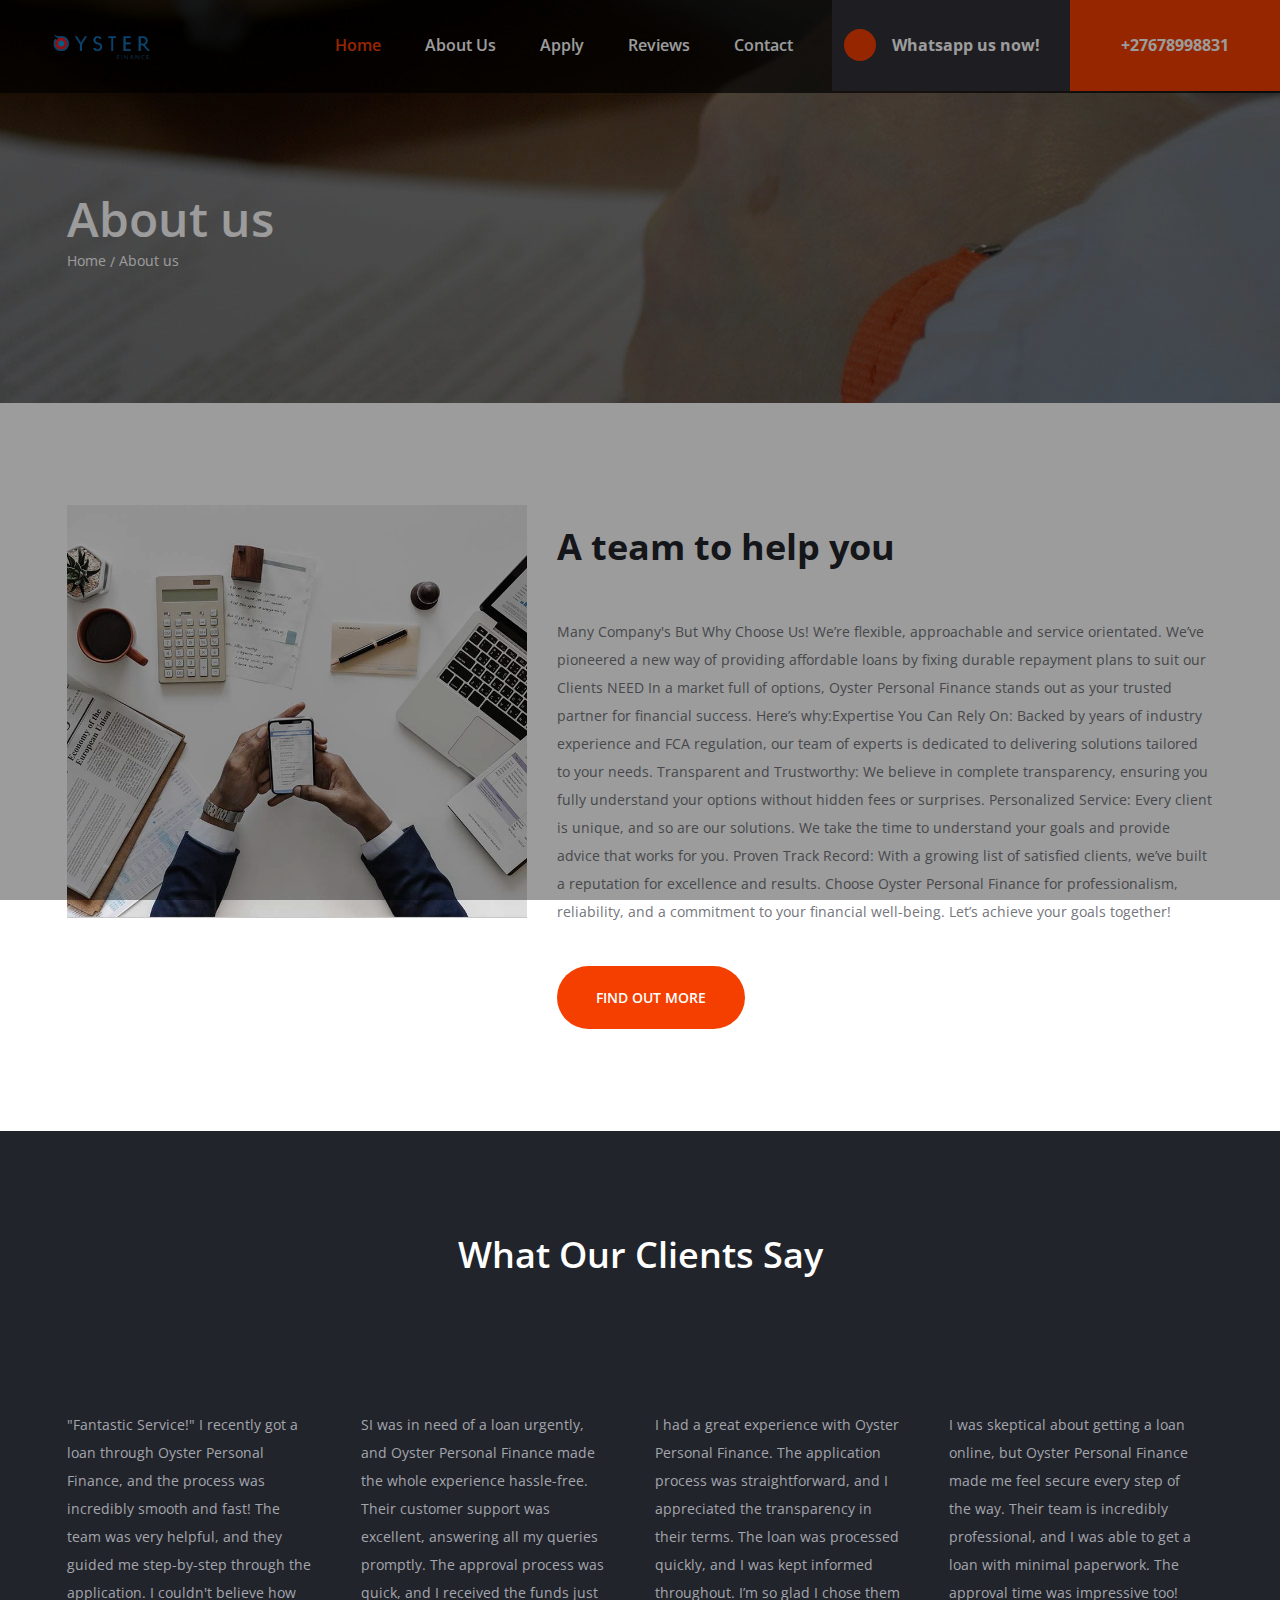
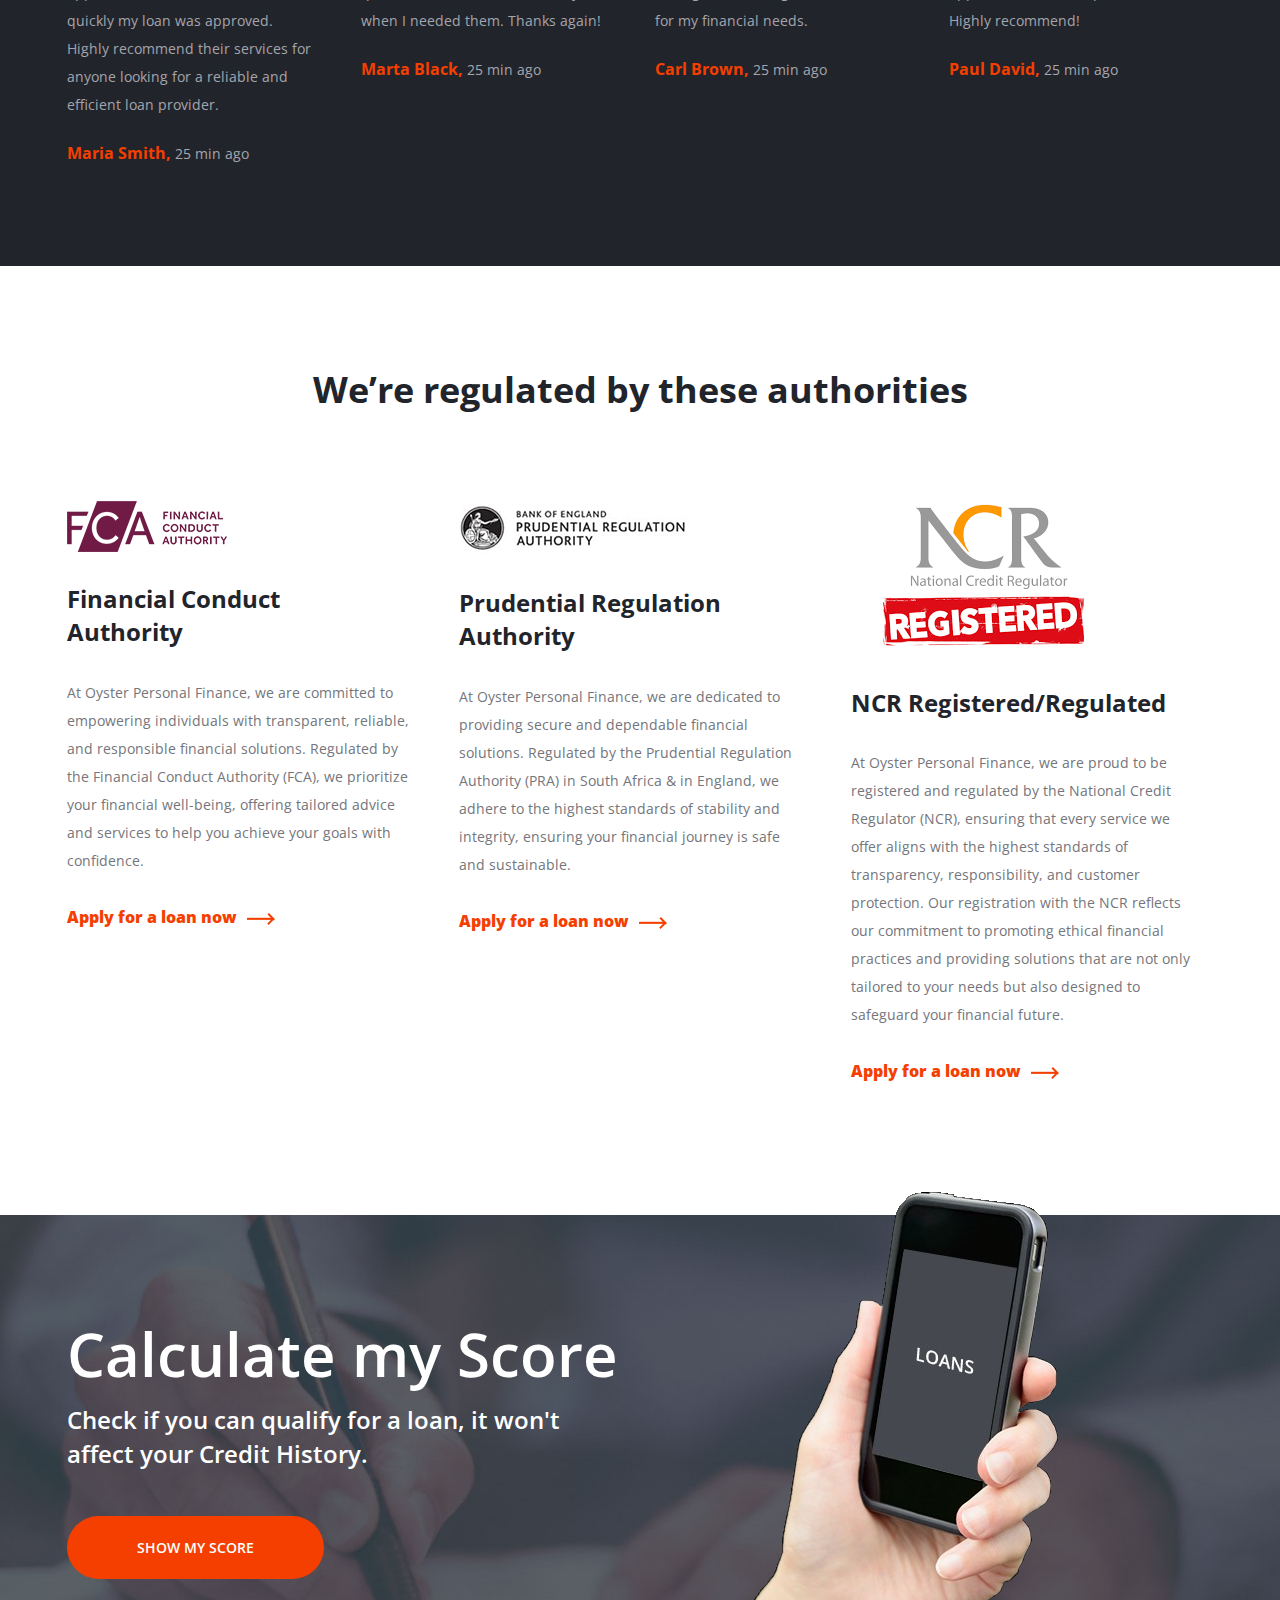
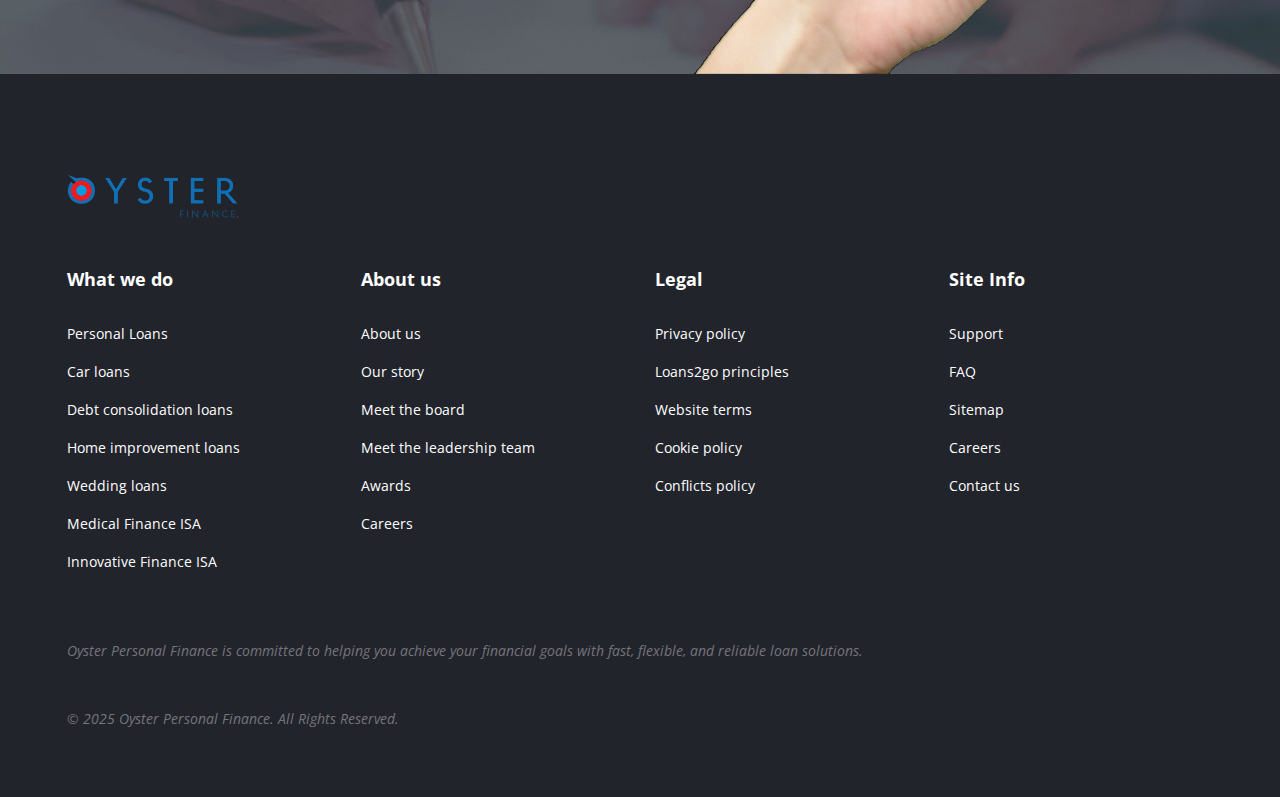
==== commit 2620f62b: "Update about-us.html" ====
--- a/about-us.html
+++ b/about-us.html
@@ -1,7 +1,7 @@
 <!DOCTYPE html>
 <html lang="zxx">
 <head>
-	<title>OYSTER PERSONAL FINANCE (PTY) LTD | Loans HTML Template</title>
+	<title>OYSTER PERSONAL FINANCE (PTY) LTD</title>
 	<meta charset="UTF-8">
 	<meta name="description" content="loans HTML Template">
 	<meta name="keywords" content="loans, html">
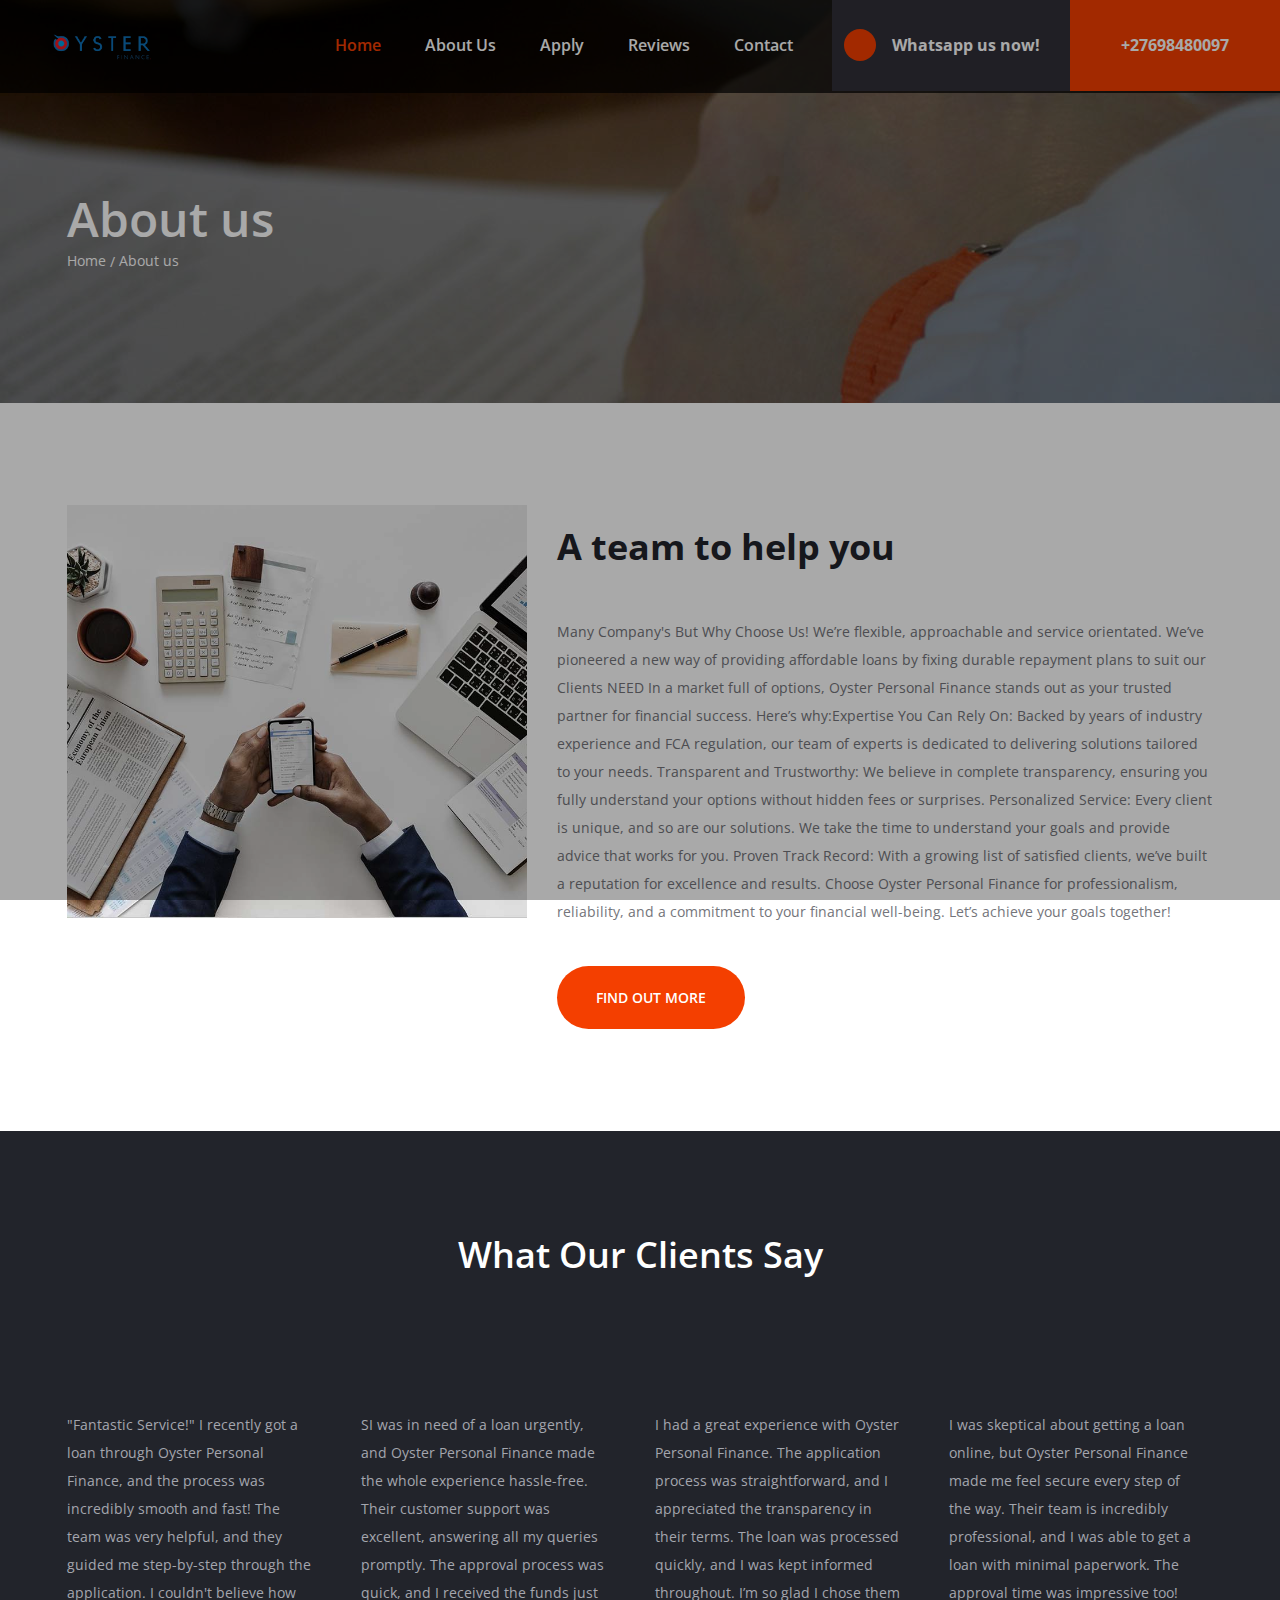
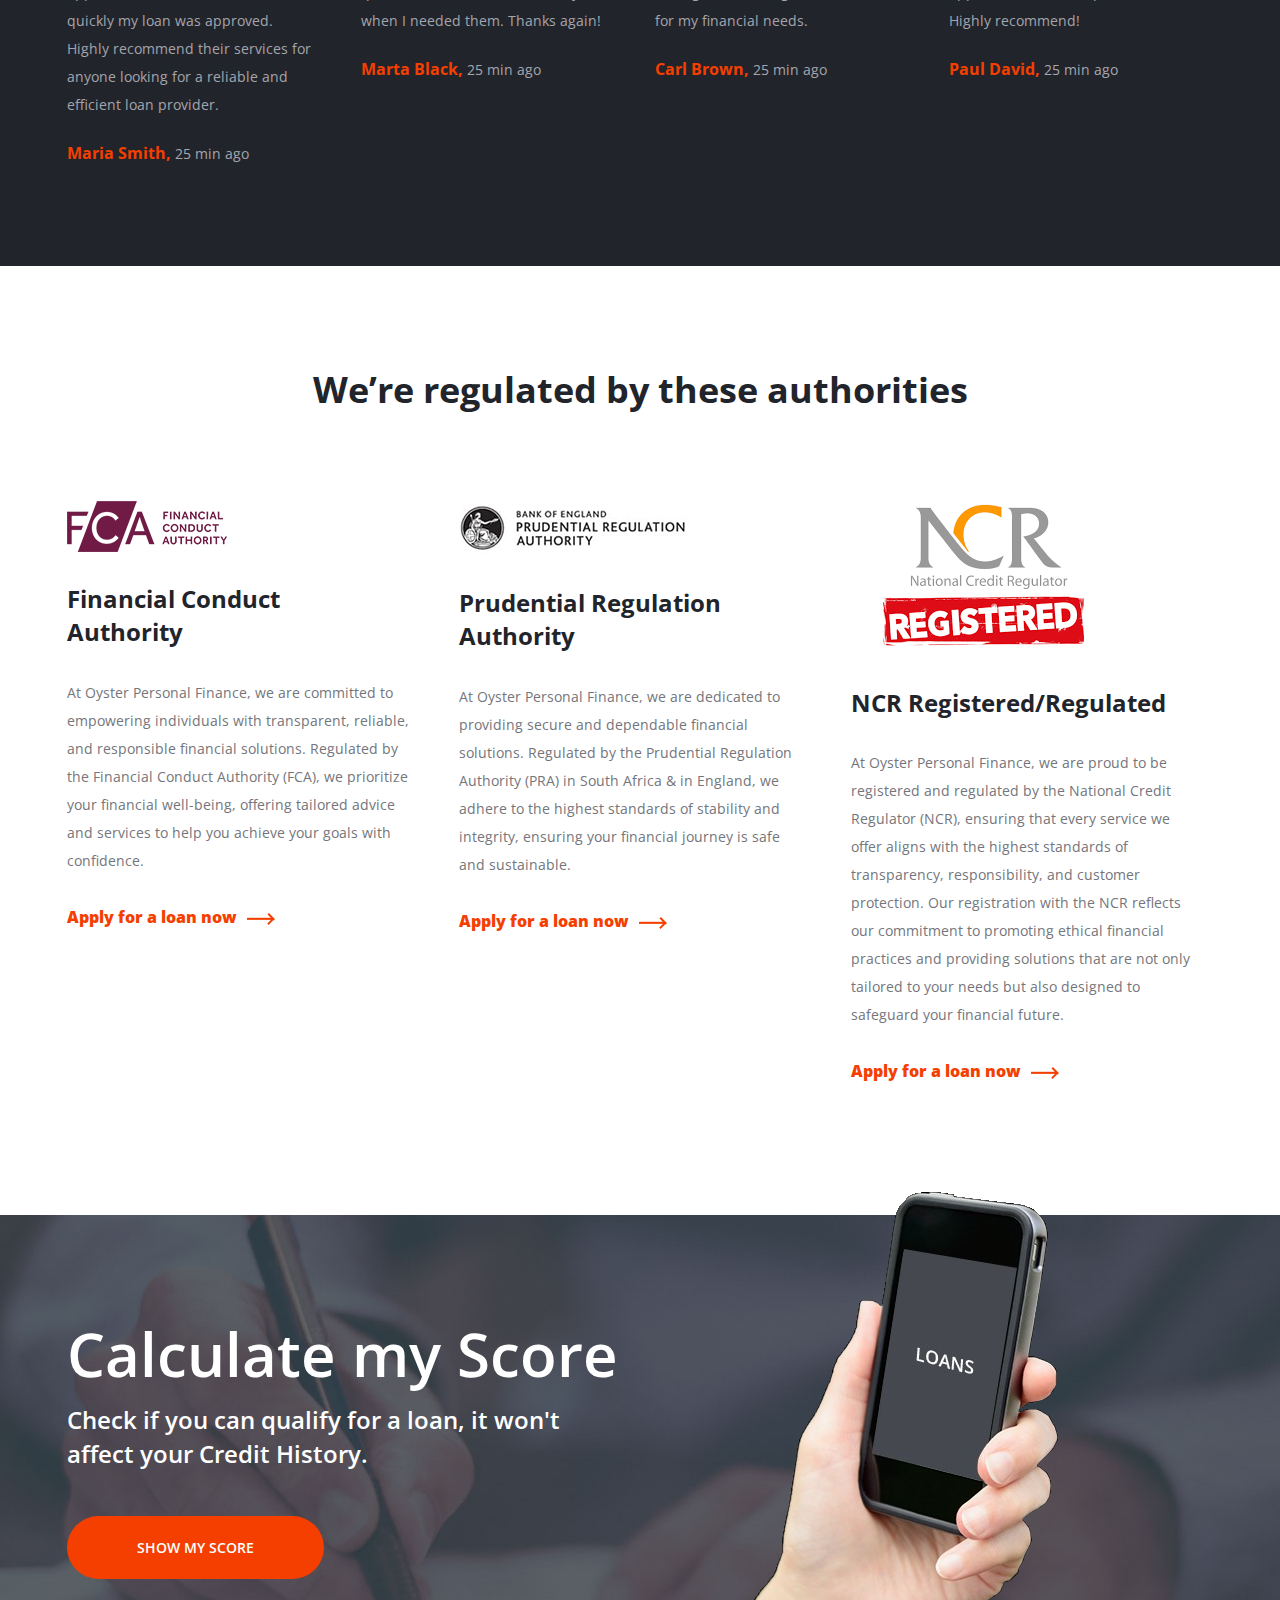
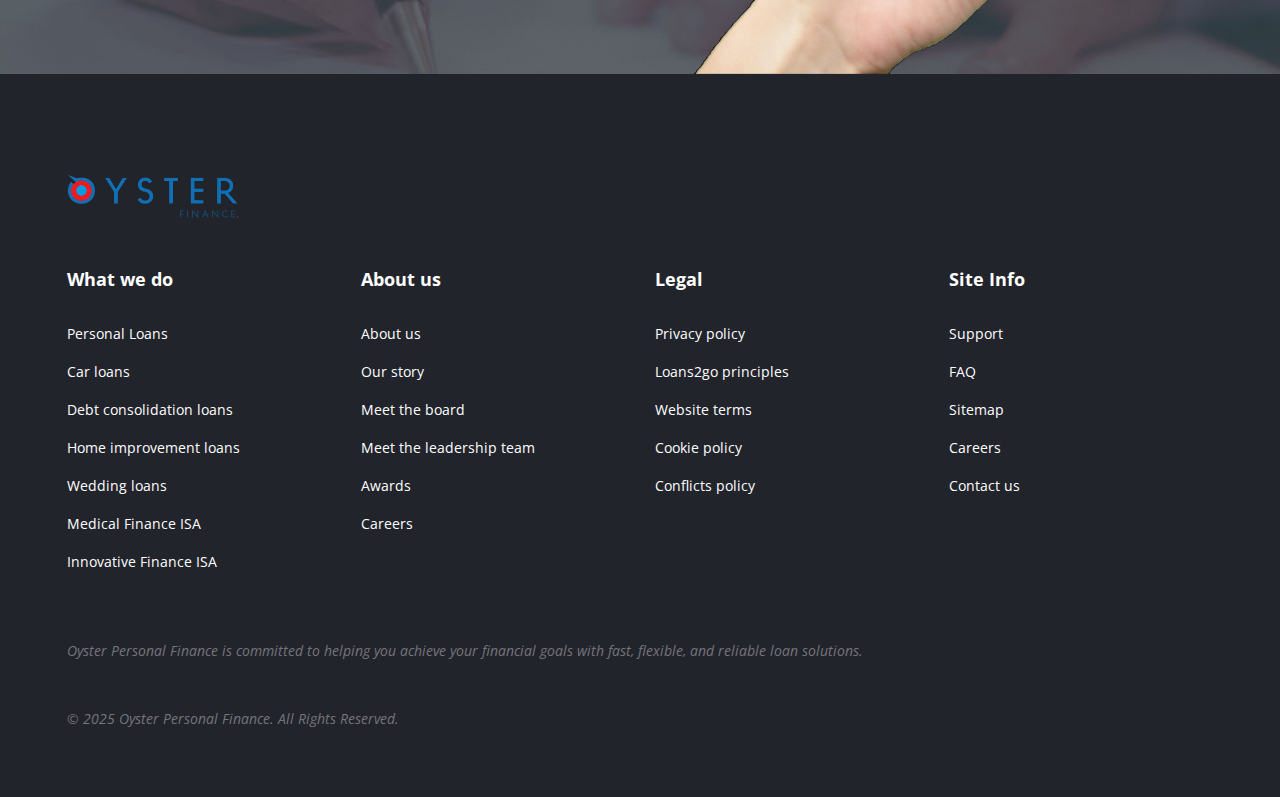
==== commit 5888e47c: "Update about-us.html" ====
--- a/about-us.html
+++ b/about-us.html
@@ -57,7 +57,7 @@
 			</ul>
 			<div class="header-right">
 				<a href="#" class="hr-btn"><i class="flaticon-029-telephone-1"></i>Whatsapp us now! </a>
-				<div class="hr-btn hr-btn-2">+27678998831</div>
+				<div class="hr-btn hr-btn-2">+27698480097</div>
 			</div>
 		</nav>
 	</header>
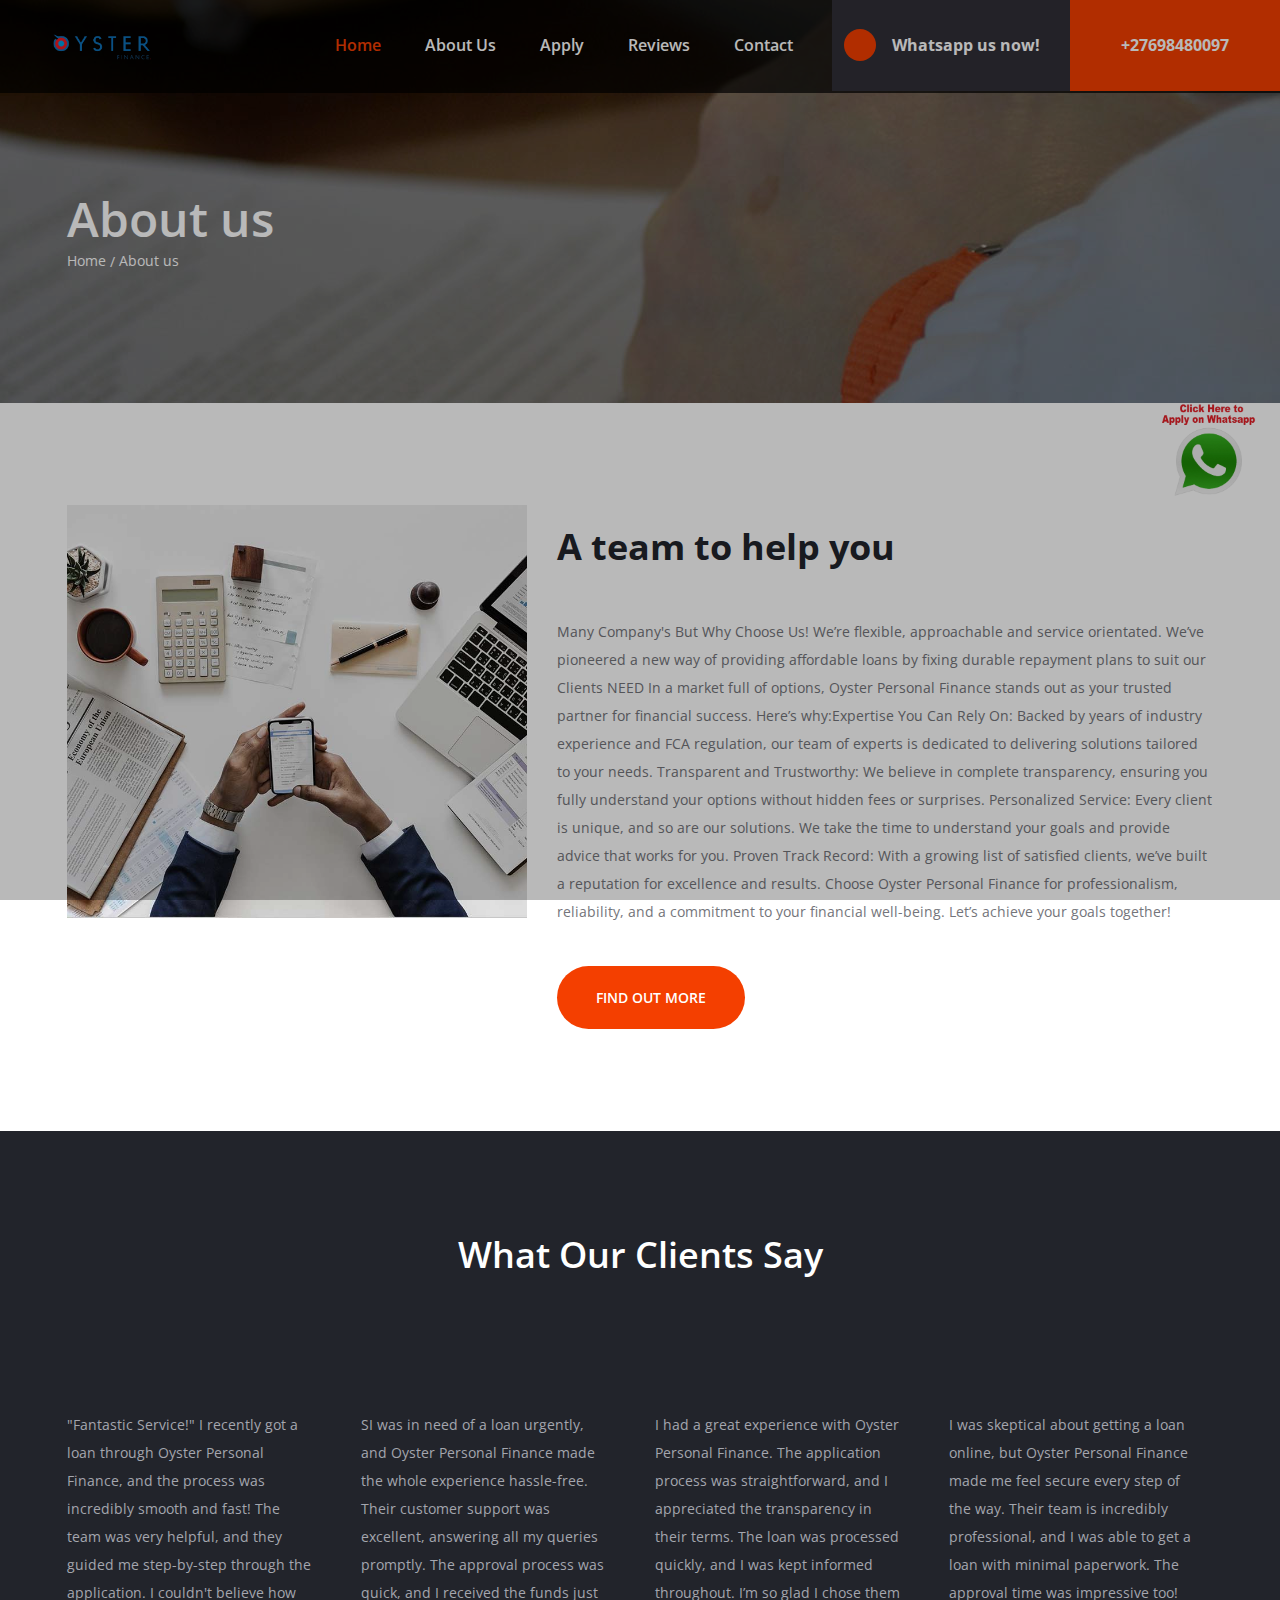
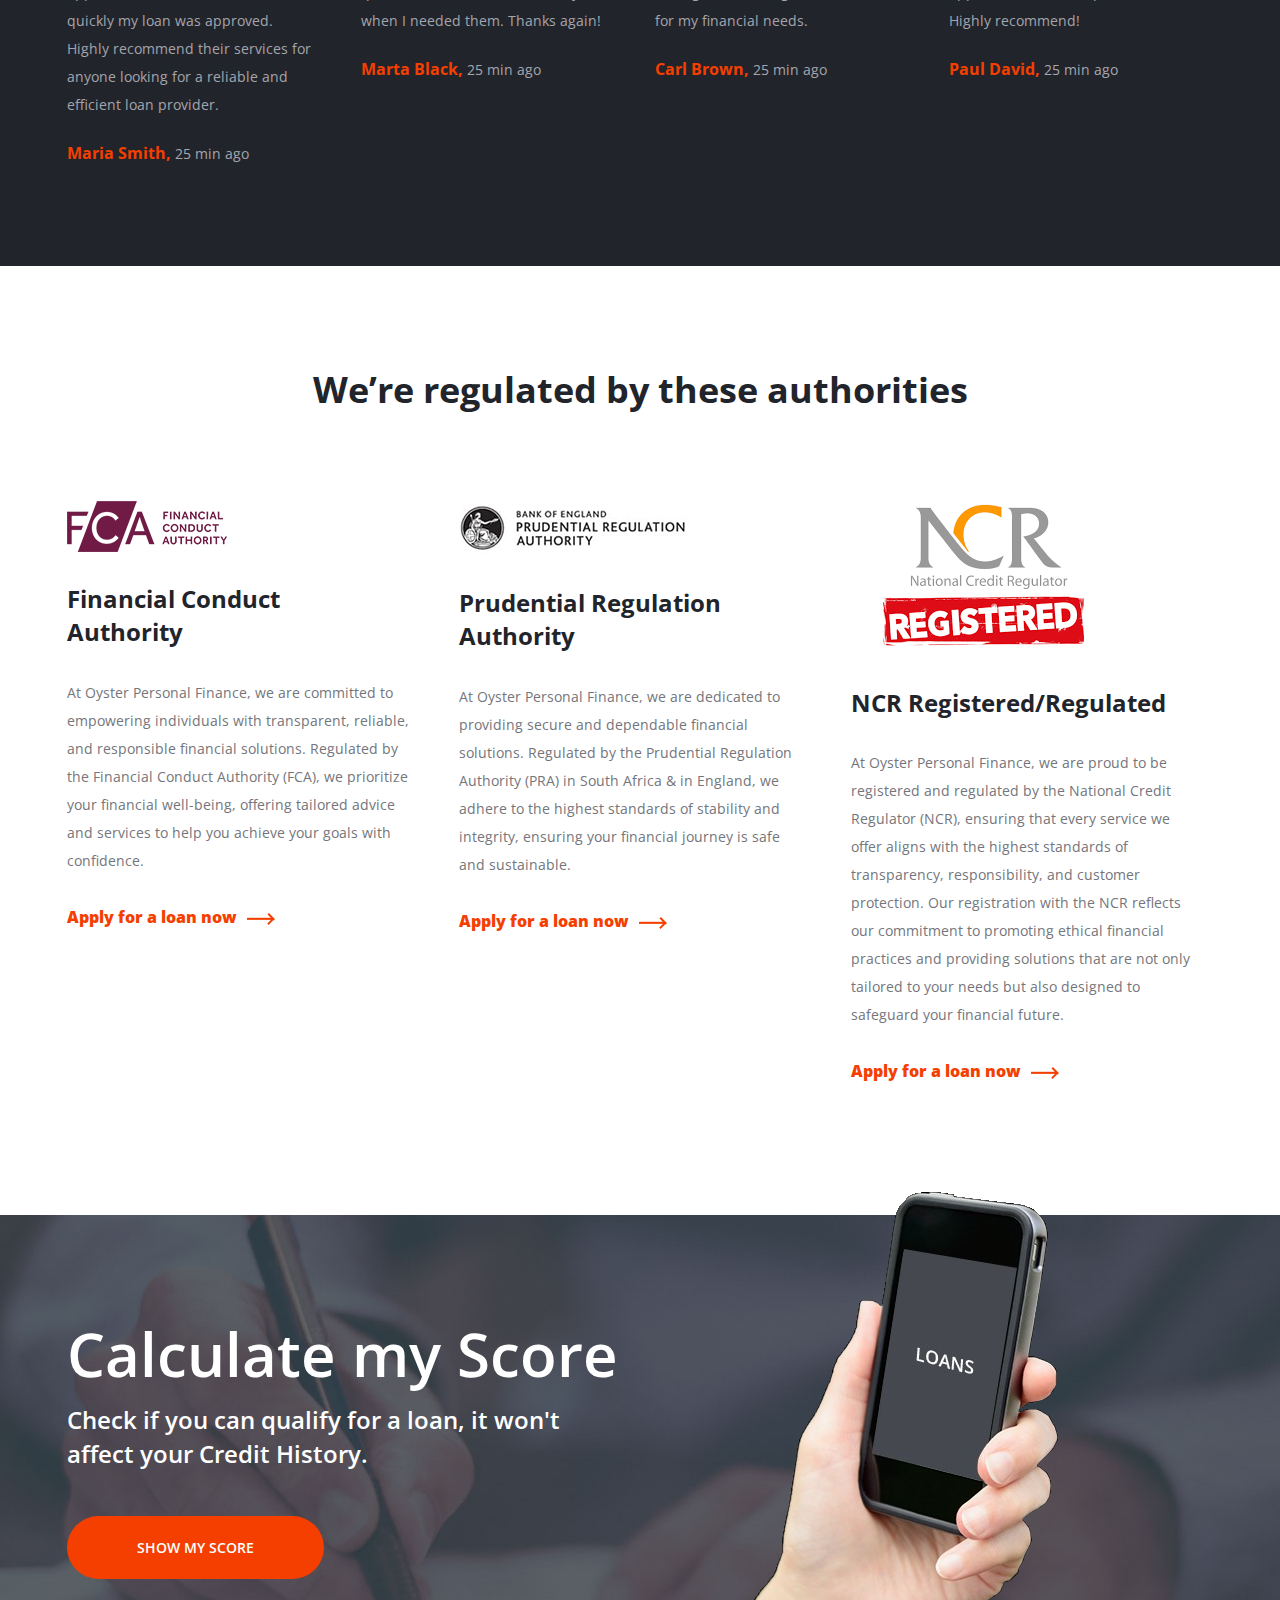
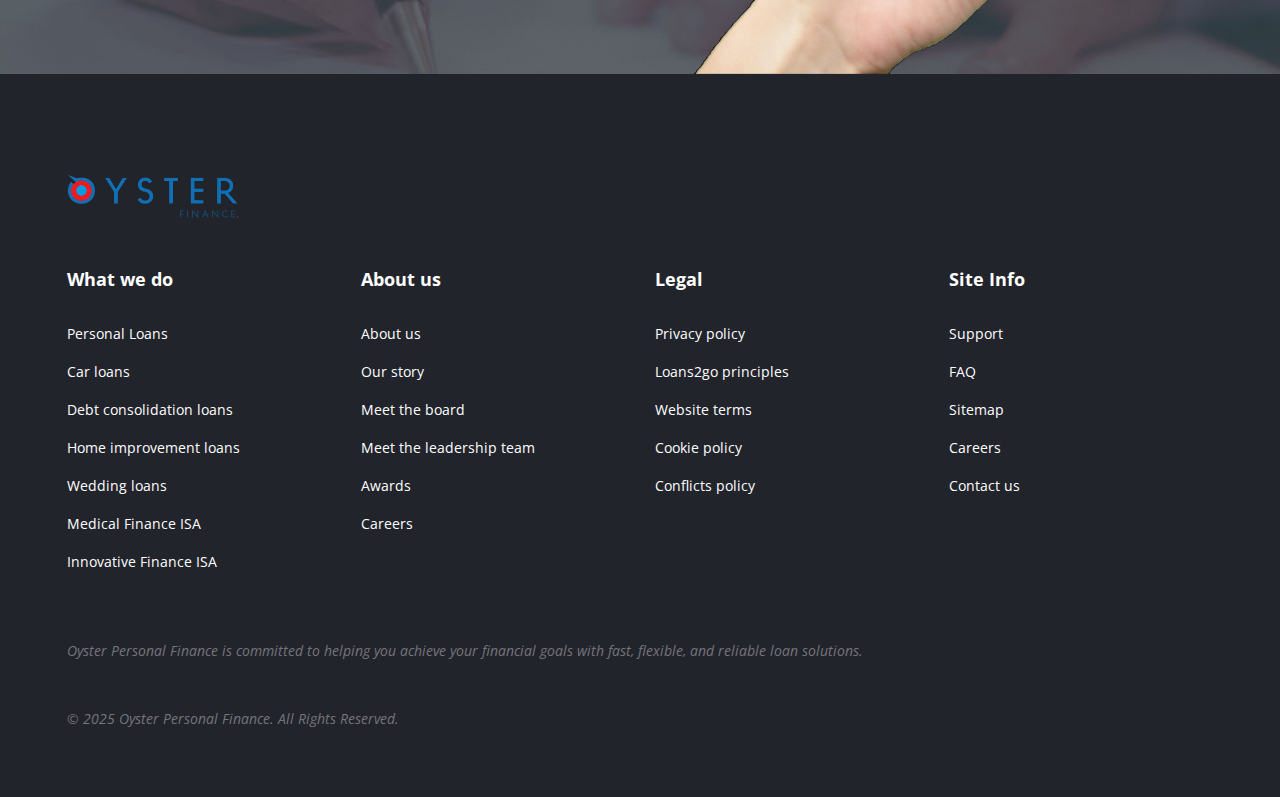
==== commit 11b2b4fa: "Update about-us.html" ====
--- a/about-us.html
+++ b/about-us.html
@@ -285,4 +285,47 @@
 	<script src="js/main.js"></script>
 
 	</body>
+	</html>
+<!DOCTYPE html>
+<html lang="en">
+<head>
+    <meta charset="UTF-8">
+    <meta name="viewport" content="width=device-width, initial-scale=1.0">
+    <title>Pulsing Image Popup</title>
+    <style>
+        /* Container for the image popup */
+        .popup-container {
+            position: fixed;
+            top: 50%;
+            right: 20px; /* Adjust for positioning */
+            transform: translateY(-50%);
+            z-index: 9999;
+        }
+
+        /* The pulsing image */
+        .popup-image {
+            width: 100px; /* Adjust size */
+            height: auto;
+            cursor: pointer;
+            animation: pulse 1.5s infinite ease-in-out;
+        }
+
+        /* Heartbeat pulse animation */
+        @keyframes pulse {
+            0% { transform: scale(1); opacity: 1; }
+            50% { transform: scale(1.1); opacity: 0.8; }
+            100% { transform: scale(1); opacity: 1; }
+        }
+    </style>
+</head>
+<body>
+
+    <!-- Image Popup -->
+    <div class="popup-container">
+        <a href="https://wa.me/+27698480097" target="_blank">
+            <img src="img/4f0bee74-d093-4acf-a185-ddc3a0d167a7_removalai_preview.png" alt="Pulsing Popup" class="popup-image">
+        </a>
+    </div>
+
+</body>
 </html>
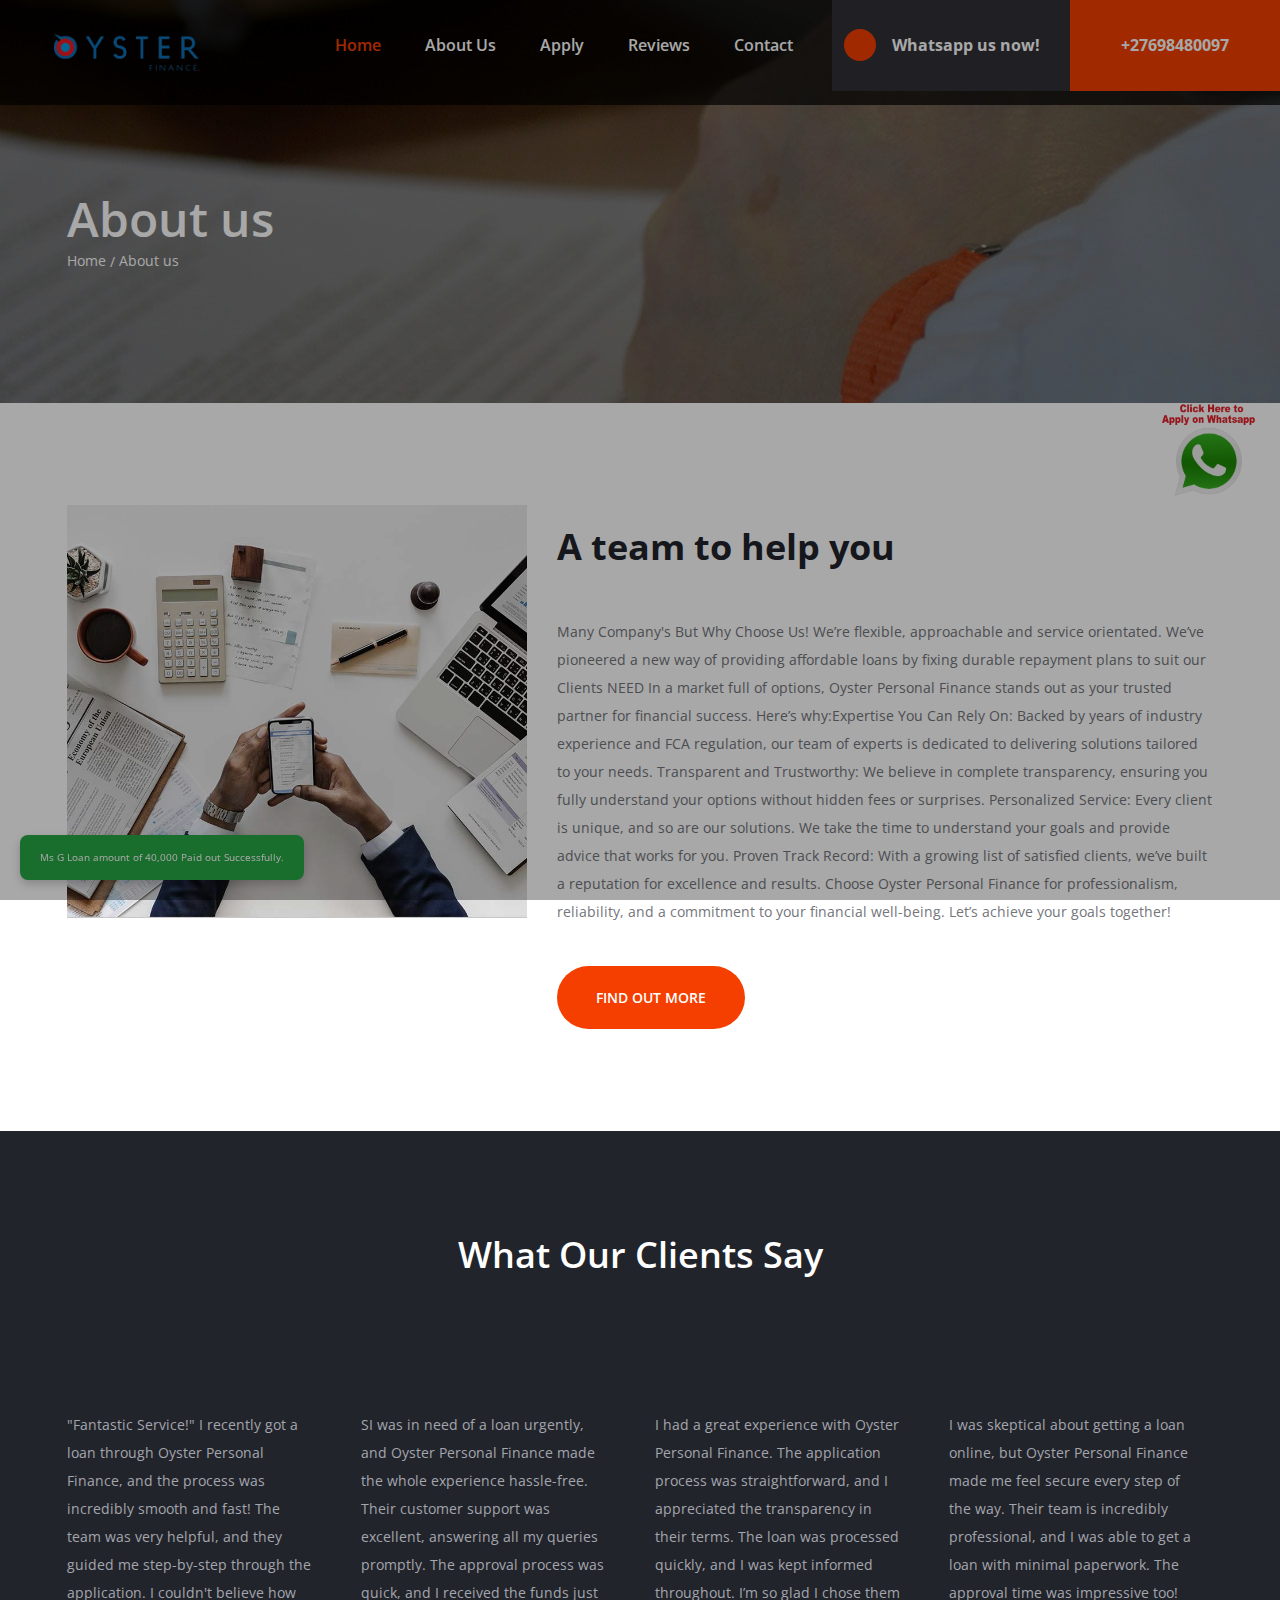
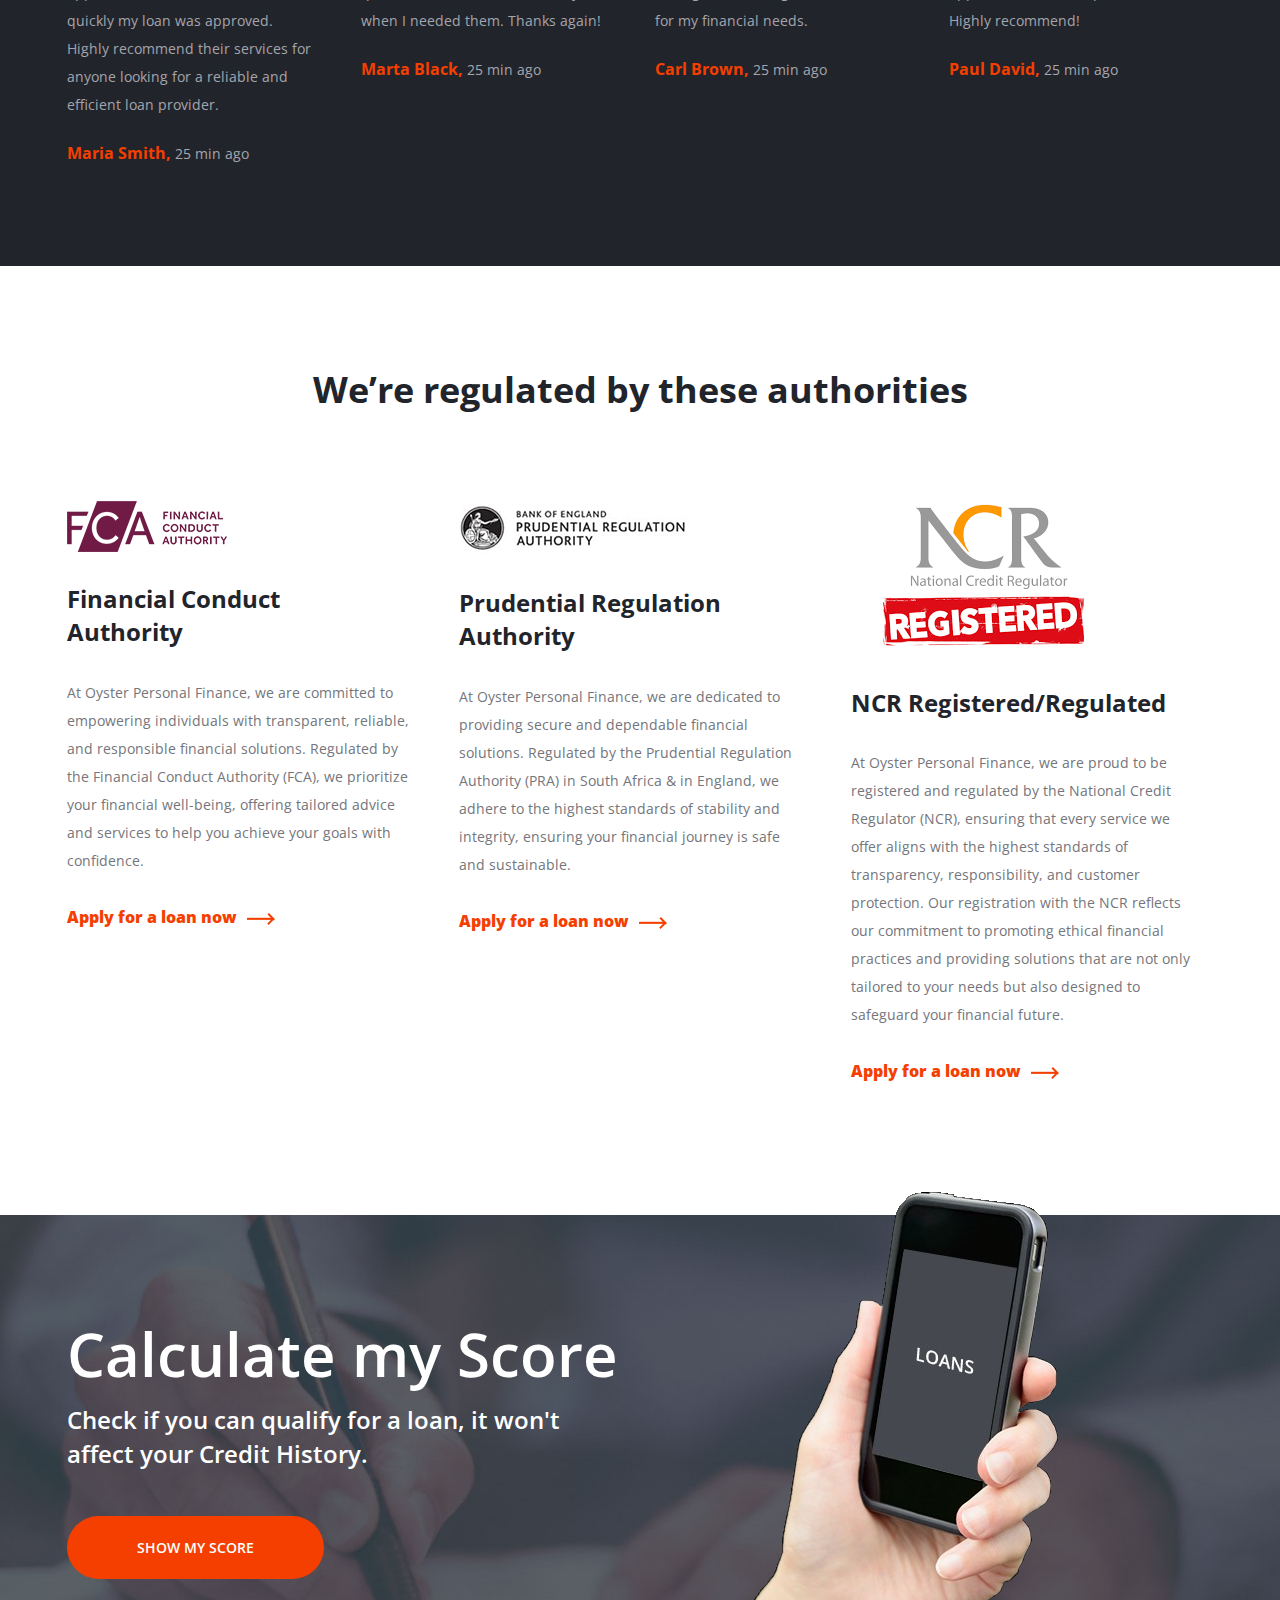
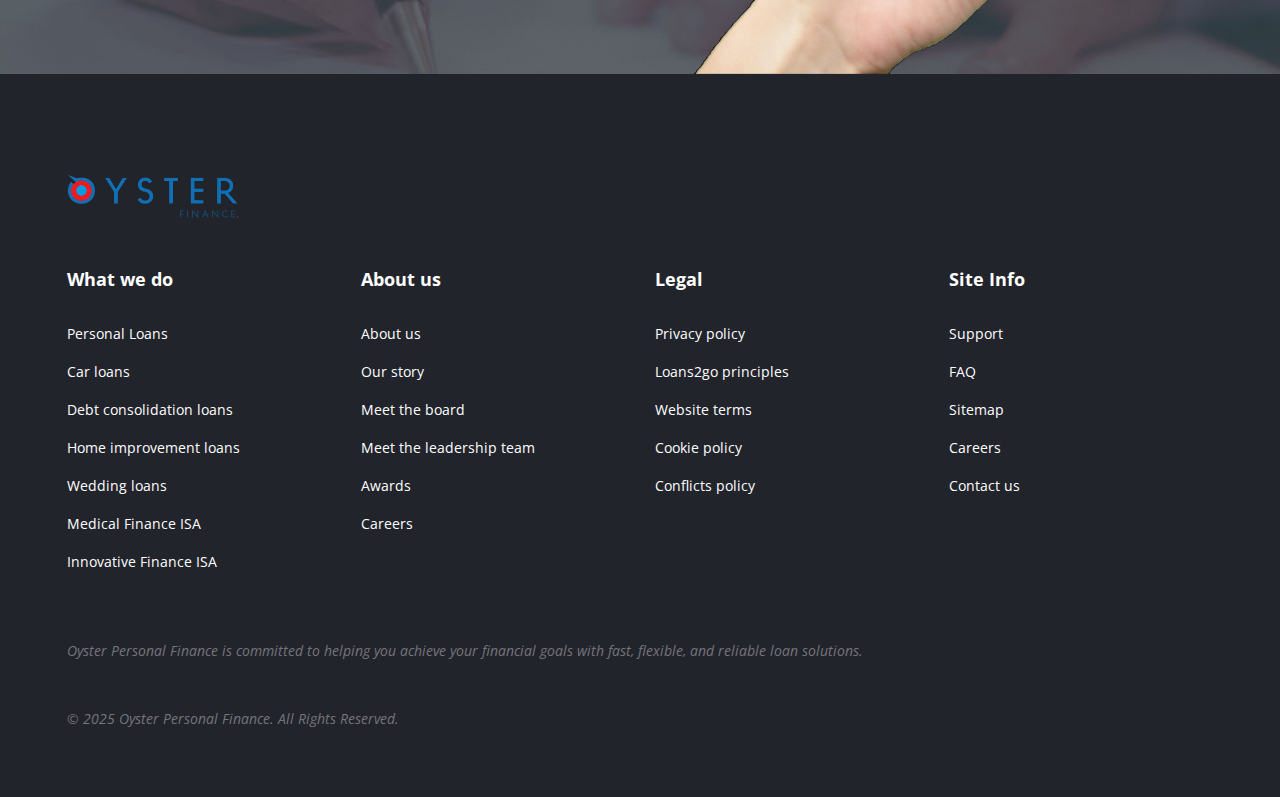
==== commit 6c4d0030: "Update about-us.html" ====
--- a/about-us.html
+++ b/about-us.html
@@ -194,7 +194,131 @@
 		</div>
 	</section>
 	<!-- Authorities Section end -->
-
+<!DOCTYPE html>
+<html lang="en">
+<head>
+    <meta charset="UTF-8">
+    <meta name="viewport" content="width=device-width, initial-scale=1.0">
+    <title>Persistent Popup Notification</title>
+    <style>
+        /* Popup container */
+        .popup {
+            position: fixed;
+            bottom: 20px;
+            left: 20px;
+            background-color: #28a745;
+            color: white;
+            padding: 15px 20px;
+            border-radius: 8px;
+            font-size: 10px;
+            box-shadow: 0px 4px 10px rgba(0, 0, 0, 0.2);
+            opacity: 0;
+            transform: translateY(20px);
+            transition: opacity 0.5s ease-in-out, transform 0.5s ease-in-out;
+            z-index: 1000;
+        }
+
+        /* Show popup */
+        .popup.show {
+            opacity: 1;
+            transform: translateY(0);
+        }
+    </style>
+</head>
+<body>
+
+    <!-- Popup message -->
+    <div id="popup" class="popup"></div>
+
+    <script>
+        // Messages array (Full List)
+        const messages = [
+            "Ms G Loan amount of 40,000 Paid out Successfully.",
+            "Your loan application for 25,000 is being processed.",
+            "Reminder: Your next repayment is due in 3 days.",
+            "Dewald.Y : Your loan application for 178,000 has been approved.",
+            "Pieter.V : just applied for a loan amount of 57,000.",
+            "Frederik.B : just applied for a loan amount of 47,000.",
+            "Charlize.K : Your loan application for 31,000 has been approved.",
+            "Thabo.M : Your loan application for 175,000 has been approved.",
+            "Roelof.J : Your loan application for 106,000 has been approved.",
+            "Cornelius.V : Your approved loan amount of 19,000 was paid out successfully.",
+            "Gugu.N : Your approved loan amount of 12,000 was paid out successfully.",
+            "Themba.L : Your approved loan amount of 190,000 was paid out successfully.",
+            "Mpho.S : Your approved loan amount of 164,000 was paid out successfully.",
+            "Hendrik.D : just applied for a loan amount of 165,000.",
+            "Charlize.R : just applied for a loan amount of 110,000.",
+            "Zanele.P : Your approved loan amount of 31,000 was paid out successfully.",
+            "Sipho.T : Your approved loan amount of 36,000 was paid out successfully.",
+            "Gerrit.H : Your loan application for 85,000 has been approved.",
+            "Xolani.B : Your approved loan amount of 134,000 was paid out successfully.",
+            "Jacobus.W : just applied for a loan amount of 88,000.",
+            "Lerato.M : Your loan application for 52,000 has been approved.",
+            "Bongiwe.K : Your approved loan amount of 60,000 was paid out successfully.",
+            "Jan-Hendrik.S : Your loan application for 137,000 has been approved.",
+            "Mandla.Z : Your approved loan amount of 54,000 was paid out successfully.",
+            "Anika.F : just applied for a loan amount of 123,000.",
+            "Bonang.L : Your approved loan amount of 76,000 was paid out successfully.",
+            "Nomvula.D : Your loan application for 98,000 has been approved.",
+            "Dineo.C : Your loan application for 54,000 has been approved.",
+            "Sibusiso.K : Your loan application for 30,000 has been approved.",
+            "Wilhelmina.V : Your loan application for 72,000 has been approved.",
+            "Cornelius.J : just applied for a loan amount of 95,000.",
+            "Thandeka.O : Your approved loan amount of 140,000 was paid out successfully.",
+            "Roelof.M : Your approved loan amount of 50,000 was paid out successfully.",
+            "Annemarie.D : Your loan application for 61,000 has been approved.",
+            "Stefan.N : Your loan application for 144,000 has been approved.",
+            "Kobus.P : Your approved loan amount of 26,000 was paid out successfully.",
+            "Madelief.H : Your loan application for 128,000 has been approved.",
+            "Mandla.R : Your loan application for 143,000 has been approved.",
+            "Mieke.V : Your loan application for 93,000 has been approved.",
+            "Thabo.K : Your approved loan amount of 39,000 was paid out successfully.",
+            "Pieter.J : Your approved loan amount of 14,000 was paid out successfully.",
+            "Tshepo.S : Your approved loan amount of 48,000 was paid out successfully.",
+            "Leandri.W : just applied for a loan amount of 179,000.",
+            "Kobus.M : Your loan application for 112,000 has been approved.",
+            "Noluthando.P : Your loan application for 132,000 has been approved.",
+            "Wilhelmina.J : Your approved loan amount of 23,000 was paid out successfully.",
+            "Zanele.F : Your loan application for 64,000 has been approved.",
+            "Bongiwe.R : Your loan application for 115,000 has been approved.",
+            "Themba.C : Your loan application for 47,000 has been approved.",
+            "Anika.H : Your approved loan amount of 43,000 was paid out successfully.",
+            "Sipho.V : Your loan application for 126,000 has been approved.",
+            "Gugu.O : Your approved loan amount of 57,000 was paid out successfully.",
+            "Elzabeth.M : just applied for a loan amount of 132,000.",
+            "Simphiwe.N : Your approved loan amount of 29,000 was paid out successfully.",
+            "Simphiwe.L : Your approved loan amount of 119,000 was paid out successfully.",
+            "Frederik.K : Your approved loan amount of 32,000 was paid out successfully.",
+            "Mieke.T : Your loan application for 28,000 has been approved.",
+            "Dineo.S : Your approved loan amount of 145,000 was paid out successfully.",
+            "Xolani.P : Your approved loan amount of 59,000 was paid out successfully.",
+            "Marthinus.G : Your approved loan amount of 46,000 was paid out successfully.",
+            "Stefan.C : Your approved loan amount of 17,000 was paid out successfully."
+        ];
+
+        let currentIndex = localStorage.getItem("popupIndex") ? parseInt(localStorage.getItem("popupIndex"), 10) : 0;
+
+        function showPopup() {
+            const popup = document.getElementById("popup");
+            popup.textContent = messages[currentIndex]; 
+
+            popup.classList.add("show");
+
+            setTimeout(() => {
+                popup.classList.remove("show");
+            }, 15000); // Hide after 15 seconds
+
+            currentIndex = (currentIndex + 1) % messages.length; // Loop messages
+
+            localStorage.setItem("popupIndex", currentIndex); // Save last message index
+        }
+
+        setInterval(showPopup, 15000); // Change every 15 seconds
+        showPopup(); // Show first message immediately
+    </script>
+
+</body>
+</html>
 	<!-- Score Section end -->
 	<section class="score-section text-white set-bg" data-setbg="img/score-bg.jpg">
 		<div class="container">
--- a/css/style.css
+++ b/css/style.css
@@ -448,7 +448,7 @@
 	float: left;
 	display: inline-block;
 	padding: 33px 0;
-	width: 8%;
+	width: 12%;
 }
 
 .main-menu {
